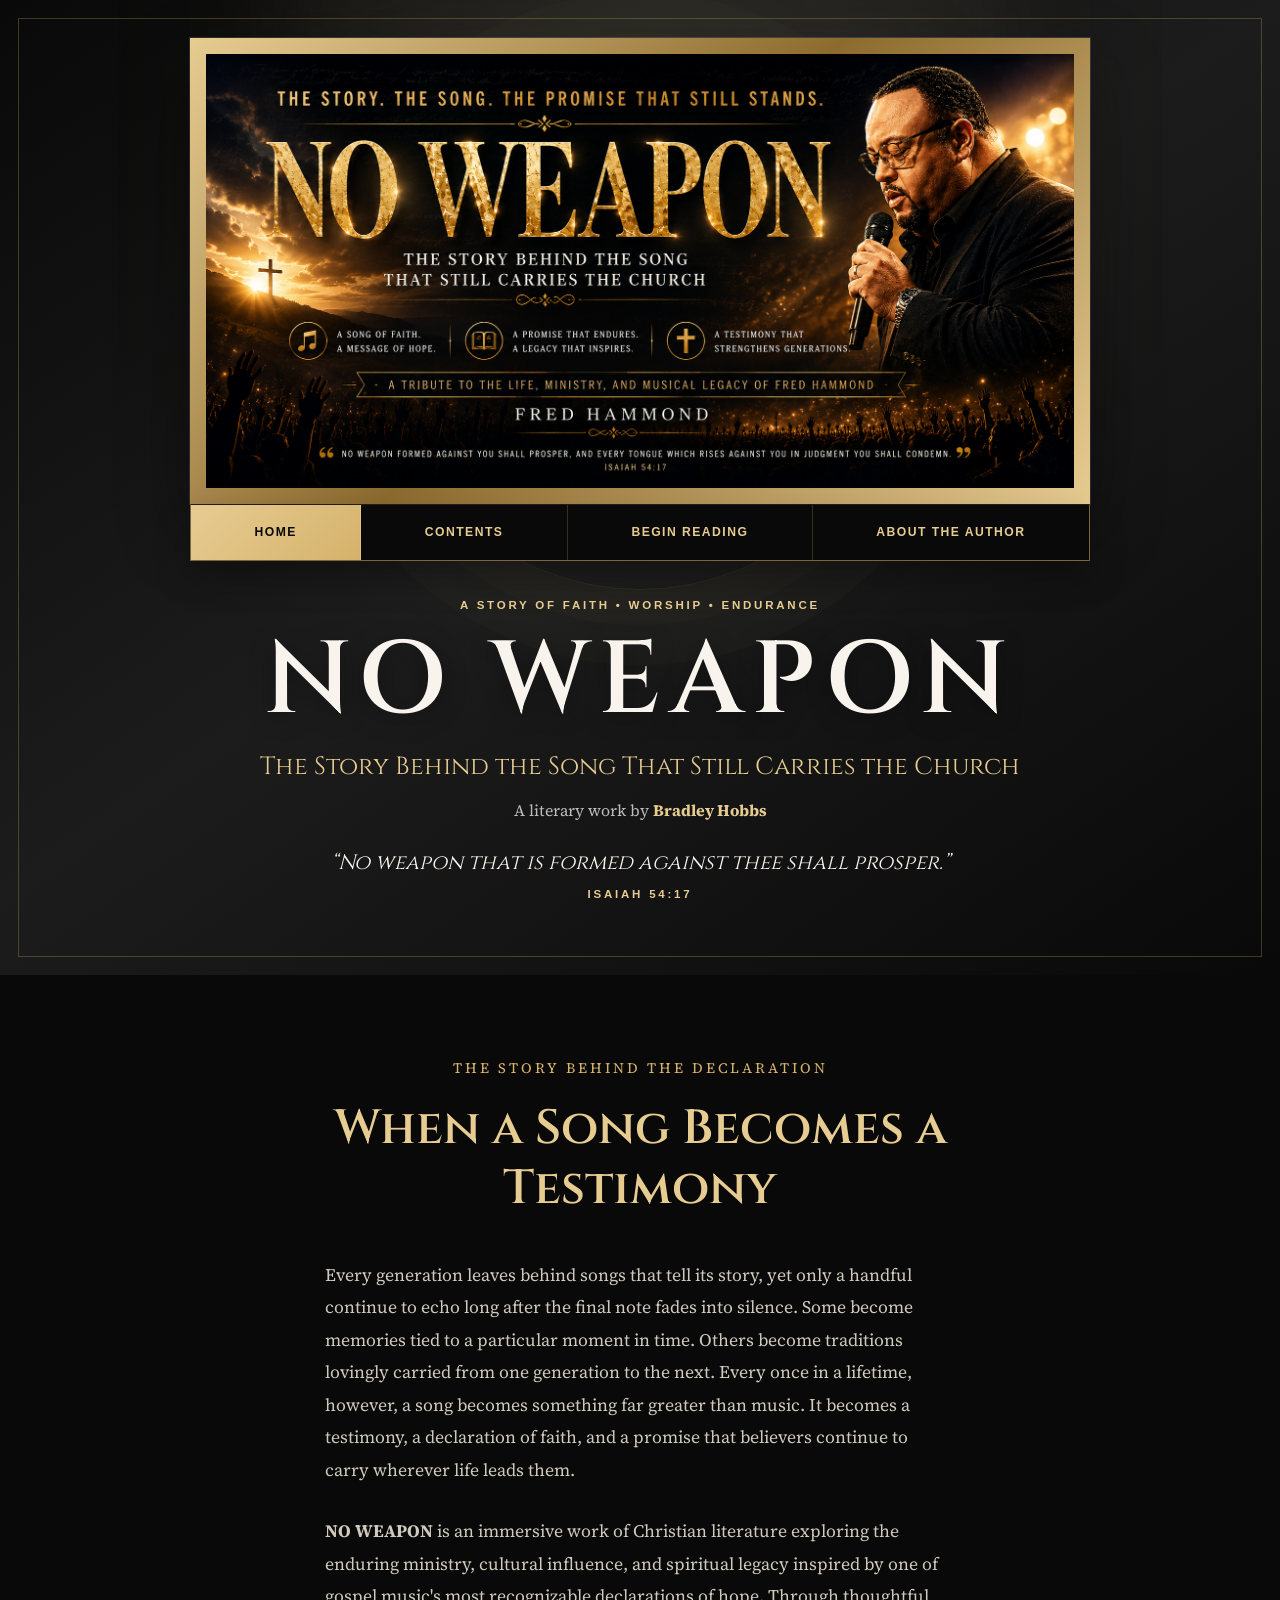
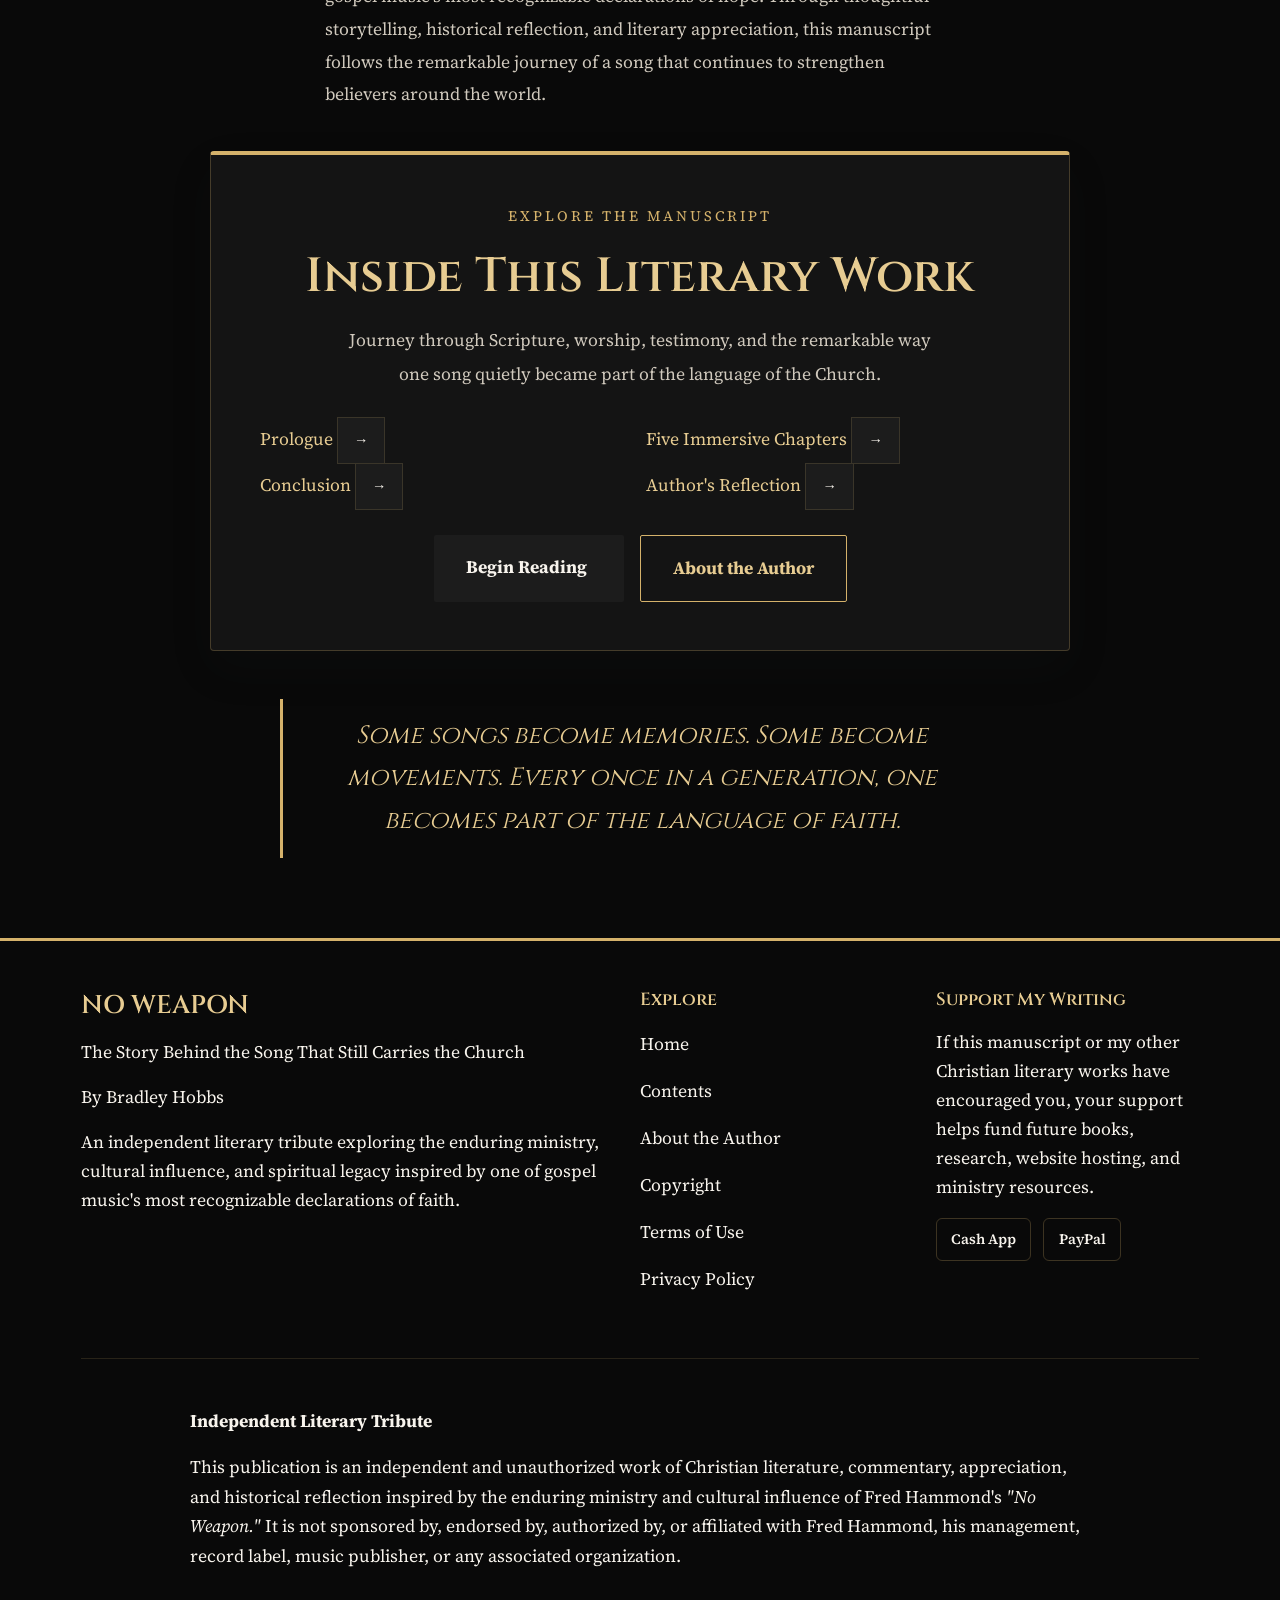
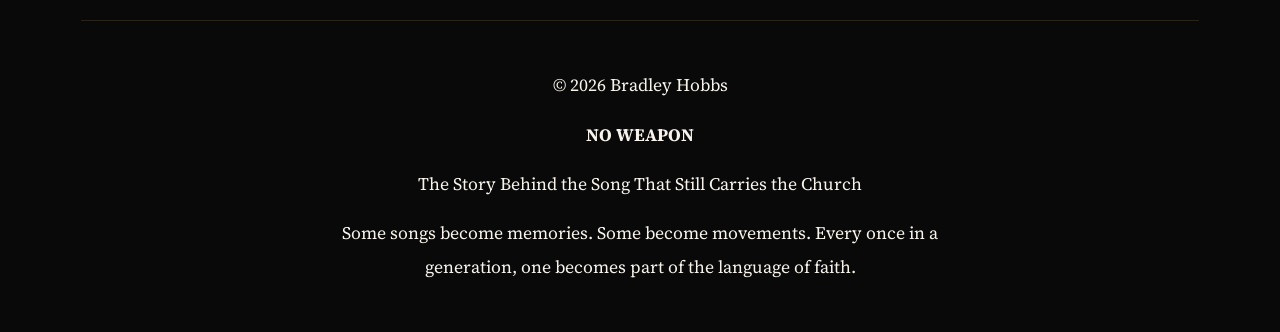
==== index.html @ 12fc3841 "Make homepage manuscript items clickable links" ====
<!DOCTYPE html>
<html lang="en">
<head>
<meta charset="UTF-8">
<meta name="viewport" content="width=device-width, initial-scale=1.0">
<meta name="description" content="NO WEAPON: The Story Behind the Song That Still Carries the Church. An independent literary tribute by Bradley Hobbs.">
<meta name="keywords" content="No Weapon, Bradley Hobbs, Christian Literature, Gospel Music, Fred Hammond, Worship">
<meta name="author" content="Bradley Hobbs">
<title>NO WEAPON | The Story Behind the Song That Still Carries the Church</title>
<link rel="stylesheet" href="styles.css?v=20261106-1">
</head>
<body class="home-page">
<main>
<section class="hero-stage">
  <div class="hero-glow" aria-hidden="true"></div>
  <div class="hero-inner">
    <div class="banner-frame">
      <img src="9355A128-1A70-4F18-B086-66A49DA89926.png"
           alt="NO WEAPON: The Story Behind the Song That Still Carries the Church"
           class="hero-banner">
    </div>
    <nav class="banner-navigation" aria-label="Main navigation">
      <a href="index.html" aria-current="page">Home</a>
      <a href="contents.html">Contents</a>
      <a href="prologue.html">Begin Reading</a>
      <a href="author.html">About the Author</a>
    </nav>
    <div class="hero-title">
      <p class="hero-overline">A story of faith • worship • endurance</p>
      <h1>NO WEAPON</h1>
      <p class="hero-subtitle">The Story Behind the Song That Still Carries the Church</p>
      <p class="hero-byline">A literary work by <strong>Bradley Hobbs</strong></p>
    </div>
    <p class="hero-scripture">“No weapon that is formed against thee shall prosper.”</p>
    <p class="hero-reference">ISAIAH 54:17</p>
  </div>
</section>

<section class="content-page home-content">
  <div class="section-intro">
    <p class="chapter-label">The story behind the declaration</p>
    <h2>When a Song Becomes a Testimony</h2>
  </div>
  <p>Every generation leaves behind songs that tell its story, yet only a handful continue to echo long after the final note fades into silence. Some become memories tied to a particular moment in time. Others become traditions lovingly carried from one generation to the next. Every once in a lifetime, however, a song becomes something far greater than music. It becomes a testimony, a declaration of faith, and a promise that believers continue to carry wherever life leads them.</p>
  <p><strong>NO WEAPON</strong> is an immersive work of Christian literature exploring the enduring ministry, cultural influence, and spiritual legacy inspired by one of gospel music's most recognizable declarations of hope. Through thoughtful storytelling, historical reflection, and literary appreciation, this manuscript follows the remarkable journey of a song that continues to strengthen believers around the world.</p>
  <div class="card work-card">
    <p class="chapter-label">Explore the manuscript</p>
    <h2>Inside This Literary Work</h2>
    <p>Journey through Scripture, worship, testimony, and the remarkable way one song quietly became part of the language of the Church.</p>
    <div class="work-list">
      <a href="prologue.html">Prologue <span aria-hidden="true">→</span></a><a href="chapter1.html">Five Immersive Chapters <span aria-hidden="true">→</span></a>
      <a href="conclusion.html">Conclusion <span aria-hidden="true">→</span></a><a href="author.html">Author's Reflection <span aria-hidden="true">→</span></a>
    </div>
    <div class="chapter-navigation">
      <a href="contents.html" class="button">Begin Reading</a>
      <a href="author.html" class="button button-outline">About the Author</a>
    </div>
  </div>
  <blockquote>Some songs become memories. Some become movements. Every once in a generation, one becomes part of the language of faith.</blockquote>

</section>
</main>
<div id="footer-container"></div>
<script src="footer.js"></script>
</body>
</html>
---- styles.css ----
/*
================================================
NO WEAPON
The Story Behind the Song That Still Carries the Church
Global Stylesheet
Author: Bradley Hobbs
Version: 2.0
================================================
*/
@import url(
"https://fonts.googleapis.com/css2?family=Cinzel:wght@400;500;600;700&family=Source+Serif+4:wght@400;500;600;700&display=swap"
);
/*
================================================
ROOT
================================================
*/
:root{
--background:#090909;
--surface:#141414;
--surface-light:#1c1c1c;
--text:#f8f4ed;
--muted:#bdbdbd;
--accent:#d5b26b;
--accent-light:#e7cc92;
--accent-dark:#8d6b2f;
--border:rgba(213,178,107,.15);
--shadow:
0 15px 40px rgba(0,0,0,.30);
}
/*
================================================
RESET
================================================
*/
*{
margin:0;
padding:0;
box-sizing:border-box;
}
html{
scroll-behavior:smooth;
}
body{
background:var(--background);
color:var(--text);
font-family:
"Source Serif 4",
serif;
font-size:1.1rem;
line-height:1.9;
}
/*
================================================
LAYOUT
================================================
*/
.container{
width:min(1200px,92%);
margin:auto;
}
.content-page{
width:min(900px,92%);
margin:5rem auto;
}
/*
================================================
TYPOGRAPHY
================================================
*/
h1,
h2,
h3,
h4{
font-family:
"Cinzel",
serif;
color:var(--accent-light);
font-weight:600;
line-height:1.3;
margin-bottom:1rem;
}
h1{
font-size:
clamp(2.8rem,5vw,5rem);
text-align:center;
}
h2{
font-size:
clamp(2rem,4vw,3rem);
}
h3{
font-size:
1.6rem;
}
p{
margin-bottom:1.8rem;
max-width:75ch;
}
.chapter-label{
text-transform:uppercase;
letter-spacing:3px;
color:var(--accent);
font-size:.9rem;
text-align:center;
margin-bottom:1rem;
}
.author{
text-align:center;
color:var(--muted);
margin-bottom:3rem;
}
/*
================================================
LINKS
================================================
*/
a{
color:var(--accent-light);
text-decoration:none;
transition:.3s;
}
a:hover{
color:#ffffff;
}
/*
================================================
BUTTONS
================================================
*/

.button{

display:inline-block;

padding:1rem 2rem;

background:var(--accent);

color:var(--background);

font-weight:700;

border-radius:50px;

text-decoration:none;

transition:.3s;

box-shadow:var(--shadow);

}

.button:hover{

background:var(--accent-light);

transform:translateY(-3px);

color:var(--background);

}

/*
================================================
CARDS
================================================
*/
.card{
background:
var(--surface);
padding:
2.5rem;
border-radius:16px;
border:
1px solid var(--border);
margin:
2rem 0;
box-shadow:
var(--shadow);
}
/*
================================================
BLOCKQUOTE
================================================
*/
blockquote{
border-left:
4px solid var(--accent);
padding-left:
2rem;
margin:
2rem 0;
font-style:italic;
color:
var(--accent-light);
}
/*
================================================
IMAGES
================================================
*/
img{
display:block;
max-width:100%;
height:auto;
}
.hero-banner{
width:100%;
border-radius:16px;
margin:2rem auto 4rem;
box-shadow:var(--shadow);
}
/*
================================================
CHAPTER NAVIGATION
================================================
*/
.chapter-navigation{
display:flex;
justify-content:center;
flex-wrap:wrap;
gap:1rem;
margin-top:3rem;
}
/*
================================================
FOOTER
================================================
*/
.site-footer{

margin-top:5rem;

padding:4rem 2rem 2.5rem;

background:var(--surface);

border-top:1px solid var(--border);

}

.footer-grid{

display:grid;

grid-template-columns:2fr 1fr 1fr;

gap:2.5rem;

margin-bottom:2rem;

}

.footer-column h3,
.footer-column h4{
margin-bottom:1rem;
}
.footer-column p{
max-width:none;
color:var(--muted);
margin-bottom:1rem;
}
.footer-column ul{
list-style:none;
padding:0;
margin:0;
}
.footer-column li{
margin-bottom:.85rem;
}
.footer-column a{
color:var(--text);
transition:.3s;
}
.footer-column a:hover{
color:var(--accent-light);
padding-left:6px;
}
/*
================================================
DONATE
================================================
*/

.donate-buttons{

display:flex;

flex-wrap:wrap;

gap:.75rem;

margin-top:1rem;

}

.donate-button{

display:inline-block;

padding:.45rem .9rem;

background:transparent;

color:var(--accent-light);

font-size:.9rem;

font-weight:600;

border:1px solid rgba(213,178,107,.25);

border-radius:6px;

text-decoration:none;

transition:.3s;

box-shadow:none;

}

.donate-button:hover{

background:rgba(213,178,107,.08);

border-color:var(--accent);

color:#ffffff;

transform:none;

}

/*
================================================
DIVIDER
================================================
*/
hr{
border:none;
border-top:1px solid var(--border);
margin:3rem 0;
}
/*
================================================
RESPONSIVE
================================================
*/
@media(max-width:900px){
body{
font-size:1rem;
}
.footer-grid{
grid-template-columns:1fr;
text-align:center;
gap:2.5rem;
}
.footer-column a:hover{
padding-left:0;
}
.donate-buttons{
justify-content:center;
}
.content-page{
width:94%;
margin:3rem auto;
}
}
@media(max-width:600px){
h1{
font-size:2.3rem;
}
h2{
font-size:1.8rem;
}
.button,
.donate-button{
width:100%;
text-align:center;
}
.chapter-navigation{
flex-direction:column;
}
}
/*
================================================
END
Elegant
Responsive
Accessible
Designed for
NO WEAPON
The Story Behind the Song That Still Carries the Church
================================================
*/


/* =========================================================
   NO WEAPON HOME PAGE — MIDNIGHT / IVORY / ANTIQUE GOLD
   Landing-page hero redesign
========================================================= */
.home-page{
  --background:#090909;
  --surface:#141414;
  --surface-light:#1c1c1c;
  --text:#f8f4ed;
  --muted:#bdbdbd;
  --accent:#d5b26b;
  --accent-light:#e7cc92;
  --accent-dark:#8d6b2f;
  --border:rgba(213,178,107,.15);
  --shadow:0 15px 40px rgba(0,0,0,.30);
  background:#090909;
  color:#f8f4ed;
}
.home-page .hero-stage{
  position:relative;
  isolation:isolate;
  overflow:hidden;
  padding:clamp(3.5rem,8vw,7rem) 1.25rem 4.5rem;
  color:#f8f4eb;
  text-align:center;
  background:
    radial-gradient(ellipse at 50% 20%,rgba(70,70,70,.35),transparent 48%),
    linear-gradient(145deg,#090909 0%,#1c1c1c 48%,#090909 100%);
}
.home-page .hero-stage:before,
.home-page .hero-stage:after{
  content:"";
  position:absolute;
  z-index:-1;
  pointer-events:none;
}
.home-page .hero-stage:before{
  inset:18px;
  border:1px solid rgba(213,178,107,.28);
}
.home-page .hero-stage:after{
  width:520px;
  height:520px;
  left:50%;
  top:7%;
  transform:translateX(-50%);
  border:1px solid rgba(213,178,107,.10);
  border-radius:50%;
  box-shadow:0 0 0 35px rgba(213,178,107,.025),0 0 0 75px rgba(213,178,107,.02);
}
.home-page .hero-glow{
  position:absolute;
  width:45rem;
  height:22rem;
  left:50%;
  top:0;
  transform:translateX(-50%);
  background:rgba(213,178,107,.10);
  filter:blur(85px);
  z-index:-1;
}
.home-page .hero-inner{
  position:relative;
  width:min(1120px,100%);
  margin:0 auto;
}
.home-page .hero-kicker,
.home-page .hero-overline,
.home-page .hero-reference{
  color:#e7cc92;
  text-transform:uppercase;
  letter-spacing:.24em;
  font-family:Arial,sans-serif;
  font-size:.72rem;
  font-weight:700;
}
.home-page .hero-rule{
  display:flex;
  align-items:center;
  justify-content:center;
  gap:12px;
  margin:1.2rem auto 2rem;
}
.home-page .hero-rule:before,
.home-page .hero-rule:after{
  content:"";
  width:clamp(35px,10vw,105px);
  height:1px;
  background:linear-gradient(90deg,transparent,#d5b26b);
}
.home-page .hero-rule:after{transform:scaleX(-1)}
.home-page .hero-rule span{
  width:7px;height:7px;
  border:1px solid #e7cc92;
  transform:rotate(45deg);
}
.home-page .banner-frame{
  width:min(900px,100%);
  margin:0 auto;
  padding:clamp(8px,1.4vw,16px);
  background:linear-gradient(135deg,#e7cc92,#8d6b2f 48%,#e7cc92);
  box-shadow:0 28px 65px rgba(0,0,0,.42),0 0 0 1px rgba(255,255,255,.14);
}
.home-page .hero-banner{
  width:100%;
  max-height:clamp(230px,48vw,510px);
  object-fit:contain;
  object-position:center;
  margin:0 auto;
  border-radius:0;
  background:#090909;
  box-shadow:none;
}
.home-page .hero-title{margin:2.5rem auto 1.4rem}
.home-page .hero-overline{margin-bottom:.8rem}
.home-page .hero-title h1{
  margin:0;
  color:#f8f4ed;
  font-size:clamp(3rem,8vw,6.6rem);
  letter-spacing:.08em;
  text-shadow:0 5px 24px rgba(0,0,0,.35);
}
.home-page .hero-subtitle{
  max-width:720px;
  margin:.6rem auto 1rem;
  color:#e7cc92;
  font-family:"Cinzel",Georgia,serif;
  font-size:clamp(1.05rem,2.4vw,1.55rem);
  line-height:1.5;
}
.home-page .hero-byline{
  margin:0 auto;
  color:#bdbdbd;
  font-size:1rem;
}
.home-page .hero-byline strong{color:#e7cc92}
.home-page .hero-cta{
  display:inline-flex;
  align-items:center;
  justify-content:center;
  gap:1.1rem;
  margin:1.5rem auto 2.2rem;
  padding:1rem 2rem;
  color:#090909;
  background:linear-gradient(135deg,#e7cc92,#d5b26b);
  border:1px solid #e7cc92;
  font-family:Arial,sans-serif;
  font-size:.78rem;
  font-weight:800;
  letter-spacing:.14em;
  text-transform:uppercase;
  box-shadow:0 12px 28px rgba(0,0,0,.25);
  transition:transform .25s ease,box-shadow .25s ease;
}
.home-page .hero-cta:hover{
  color:#090909;
  transform:translateY(-3px);
  box-shadow:0 17px 34px rgba(0,0,0,.32);
}
.home-page .hero-cta span{font-size:1.2rem}
.home-page .hero-scripture{
  margin:0 auto .35rem;
  color:#f8f4ed;
  font-family:"Cinzel",Georgia,serif;
  font-size:clamp(1rem,2vw,1.3rem);
  font-style:italic;
}
.home-page .hero-reference{margin:0}
.home-page .home-content{
  width:min(900px,90%);
  margin:0 auto;
  padding:5rem 0 3rem;
}
.home-page .section-intro{text-align:center;margin-bottom:2.3rem}
.home-page .section-intro h2,
.home-page .work-card h2{
  color:#e7cc92;
  text-align:center;
}
.home-page .home-content p{color:#d0c9bd}
.home-page .home-content .chapter-label{color:#d5b26b}
.home-page .work-card{
  padding:clamp(1.5rem,4vw,3rem);
  background:#141414;
  border:1px solid rgba(213,178,107,.25);
  border-top:4px solid #d5b26b;
  border-radius:4px;
  box-shadow:0 18px 45px rgba(36,43,49,.09);
}
.home-page .work-card p{text-align:center;margin-left:auto;margin-right:auto}
.home-page .work-list{
  display:grid;
  grid-template-columns:repeat(2,minmax(0,1fr));
  gap:.8rem;
  margin:2rem 0;
}
.home-page .work-list span{
  padding:.9rem 1rem;
  color:#f8f4ed;
  text-align:center;
  background:#1c1c1c;
  border:1px solid rgba(213,178,107,.16);
  font-family:Arial,sans-serif;
  font-size:.9rem;
}
.home-page .chapter-navigation{margin-top:1.5rem}
.home-page .chapter-navigation .button{
  min-width:190px;
  border-radius:2px;
  background:#1c1c1c;
  color:#f8f4ed;
  box-shadow:none;
}
.home-page .chapter-navigation .button:hover{
  background:#303030;
  color:#fff;
}
.home-page .chapter-navigation .button-outline{
  background:transparent;
  color:#e7cc92;
  border:1px solid #d5b26b;
}
.home-page .chapter-navigation .button-outline:hover{
  background:#1c1c1c;
  color:#e7cc92;
}
.home-page blockquote{
  margin:3rem auto;
  padding:1rem 1.5rem;
  max-width:720px;
  border-left:3px solid #d5b26b;
  color:#e7cc92;
  font-family:"Cinzel",Georgia,serif;
  font-size:clamp(1.15rem,2.5vw,1.55rem);
  line-height:1.7;
  text-align:center;
}
.home-page .publication-note{
  padding-top:1.5rem;
  border-top:1px solid rgba(213,178,107,.15);
  color:#bdbdbd;
  font-size:.88rem;
  line-height:1.8;
}
.home-page .site-footer{
  background:#090909;
  border-top:3px solid #d5b26b;
}
.home-page .site-footer,
.home-page .site-footer p,
.home-page .site-footer a{color:#f8f4ed}
.home-page .site-footer h3,
.home-page .site-footer h4{color:#e7cc92}
@media(max-width:600px){
  .home-page .hero-stage{padding:3rem 1rem 3.2rem}
  .home-page .hero-stage:before{inset:10px}
  .home-page .hero-kicker{font-size:.62rem;letter-spacing:.16em}
  .home-page .banner-frame{padding:7px}
  .home-page .hero-title{margin:1.8rem auto 1rem}
  .home-page .hero-title h1{letter-spacing:.045em}
  .home-page .hero-cta{width:auto;min-width:210px}
  .home-page .home-content{padding:3.5rem 0 2rem}
  .home-page .work-list{grid-template-columns:1fr}
  .home-page .chapter-navigation{flex-direction:column}
  .home-page .chapter-navigation .button{width:100%}
}

/* Banner navigation: attached directly beneath the artwork */
.home-page .banner-frame{
  margin-bottom:0;
}
.home-page .banner-navigation{
  display:flex;
  align-items:stretch;
  justify-content:center;
  flex-wrap:wrap;
  width:min(900px,100%);
  margin:0 auto;
  background:#090909;
  border:1px solid rgba(213,178,107,.55);
  border-top:1px solid rgba(213,178,107,.12);
  box-shadow:0 16px 35px rgba(0,0,0,.28);
}
.home-page .banner-navigation a{
  flex:1 1 auto;
  min-width:130px;
  padding:1rem 1.1rem;
  color:#e7cc92;
  font-family:Arial,sans-serif;
  font-size:.76rem;
  font-weight:700;
  letter-spacing:.12em;
  text-align:center;
  text-transform:uppercase;
  border-right:1px solid rgba(213,178,107,.22);
  transition:background .2s ease,color .2s ease;
}
.home-page .banner-navigation a:last-child{border-right:0}
.home-page .banner-navigation a:hover,
.home-page .banner-navigation a[aria-current="page"]{
  color:#090909;
  background:linear-gradient(135deg,#e7cc92,#d5b26b);
}
.home-page .hero-title{margin-top:2.6rem}
@media(max-width:600px){
  .home-page .banner-navigation a{
    flex:1 1 50%;
    min-width:0;
    padding:.9rem .45rem;
    font-size:.66rem;
    letter-spacing:.08em;
  }
  .home-page .banner-navigation a:nth-child(2){border-right:0}
  .home-page .banner-navigation a:nth-child(-n+2){border-bottom:1px solid rgba(213,178,107,.22)}
  .home-page .hero-title{margin-top:2rem}
}


/* Homepage spacing and hero typography refinements */
.home-page .hero-stage{
  padding-top:clamp(1.25rem,3vw,2.5rem);
}
.home-page .hero-inner{
  width:min(1120px,100%);
}
.home-page .hero-title{
  width:100%;
  max-width:900px;
  margin:2.2rem auto 1.2rem;
  text-align:center;
}
.home-page .hero-overline,
.home-page .hero-subtitle,
.home-page .hero-byline,
.home-page .hero-scripture,
.home-page .hero-reference{
  display:block;
  width:100%;
  max-width:none;
  margin-left:auto;
  margin-right:auto;
  text-align:center;
}
.home-page .hero-overline{
  margin-bottom:.65rem;
  line-height:1.5;
}
.home-page .hero-title h1{
  width:100%;
  text-align:center;
  line-height:1.12;
}
.home-page .hero-subtitle{
  margin-top:.65rem;
  margin-bottom:.8rem;
  line-height:1.45;
}
.home-page .hero-byline{
  margin-top:0;
  line-height:1.5;
}
.home-page .hero-scripture{
  margin-top:1.6rem;
  margin-bottom:.45rem;
  line-height:1.5;
}
.home-page .hero-reference{
  margin:0 auto;
  line-height:1.5;
}
@media(max-width:600px){
  .home-page .hero-stage{
    padding-top:1rem;
    padding-bottom:2.5rem;
  }
  .home-page .hero-title{
    margin-top:1.7rem;
    margin-bottom:1rem;
  }
  .home-page .hero-overline{
    font-size:.62rem;
    letter-spacing:.15em;
  }
  .home-page .hero-scripture{
    margin-top:1.3rem;
  }
}


/* Reading section: balanced editorial column and consistent alignment */
.home-page .home-content{
  width:min(860px,88%);
  margin-left:auto;
  margin-right:auto;
}
.home-page .home-content > p:not(.chapter-label):not(.publication-note){
  max-width:70ch;
  margin-left:auto;
  margin-right:auto;
  text-align:left;
  line-height:1.85;
}
.home-page .home-content .section-intro{
  width:100%;
  text-align:center;
  margin:0 auto 2.5rem;
}
.home-page .home-content .section-intro h2{
  max-width:100%;
  margin-left:auto;
  margin-right:auto;
  text-align:center;
  line-height:1.25;
}
.home-page .work-card{
  width:100%;
  margin:2.5rem auto;
}
.home-page .work-card > p{
  max-width:68ch;
  margin-left:auto;
  margin-right:auto;
  text-align:center;
}
.home-page .work-list{
  width:100%;
  max-width:760px;
  margin:2rem auto;
}
.home-page blockquote{
  width:min(720px,100%);
  margin:3rem auto;
}
.home-page .publication-note{
  max-width:760px;
  margin:0 auto;
  text-align:left;
}
@media(max-width:600px){
  .home-page .home-content{
    width:90%;
  }
  .home-page .home-content .section-intro h2{
    font-size:1.65rem;
  }
  .home-page .work-card{
    padding:1.35rem 1rem;
  }
}


/* Homepage footer: remove excess gap and improve tablet layout */
.home-page .home-content{
  padding-bottom:2rem;
}
.home-page .site-footer{
  margin-top:0;
  padding:3rem 2rem 2rem;
}
.home-page .footer-grid{
  align-items:start;
  gap:2rem;
}
.home-page .footer-column{
  min-width:0;
}
.home-page .footer-column p{
  line-height:1.65;
}
.home-page .footer-disclaimer{
  max-width:900px;
  margin:1rem auto;
  line-height:1.7;
}
.home-page .footer-bottom{
  max-width:900px;
  margin:0 auto;
  text-align:center;
}
.home-page .footer-bottom p{
  margin:0 auto 1rem;
}
@media(max-width:900px){
  .home-page .footer-grid{
    grid-template-columns:repeat(2,minmax(0,1fr));
    text-align:left;
    gap:2rem 1.5rem;
  }
  .home-page .footer-column:first-child{
    grid-column:1 / -1;
    text-align:center;
  }
  .home-page .footer-column:first-child p{
    margin-left:auto;
    margin-right:auto;
  }
  .home-page .footer-column:nth-child(2),
  .home-page .footer-column:nth-child(3){
    text-align:left;
  }
  .home-page .donate-buttons{
    justify-content:flex-start;
  }
}
@media(max-width:600px){
  .home-page .site-footer{
    padding:2.5rem 1.25rem 1.5rem;
  }
  .home-page .footer-grid{
    grid-template-columns:1fr;
    gap:1.75rem;
  }
  .home-page .footer-column:first-child{
    grid-column:auto;
  }
  .home-page .footer-column:nth-child(2),
  .home-page .footer-column:nth-child(3){
    text-align:center;
  }
  .home-page .donate-buttons{
    justify-content:center;
  }
  .home-page .footer-disclaimer{
    font-size:.92rem;
  }
}


/* =========================================================
   CONTENTS PAGE — MATCHING NO WEAPON HOMEPAGE
========================================================= */
.contents-page .contents-hero{
  padding-top:clamp(1.25rem,3vw,2.5rem);
  padding-bottom:3.5rem;
}
.contents-page .contents-heading{
  width:min(900px,100%);
  margin:2.5rem auto 0;
  text-align:center;
}
.contents-page .contents-heading h1{
  margin:.35rem 0 .5rem;
  color:#f8f4ed;
  font-size:clamp(2.4rem,6vw,4.6rem);
  line-height:1.15;
  letter-spacing:.025em;
}
.contents-page .contents-heading .hero-subtitle{
  margin:.5rem auto .35rem;
  color:#e7cc92;
  font-size:clamp(1.25rem,3vw,1.8rem);
}
.contents-page .contents-heading .hero-byline{
  color:#d0c9bd;
  margin:.25rem auto;
}
.contents-page .contents-author{
  margin:.7rem auto 0;
  color:#bdbdbd;
  text-align:center;
  font-size:1rem;
}
.contents-page .contents-author strong{color:#e7cc92}
.contents-page .contents-main{
  width:min(1000px,90%);
  margin:0 auto;
  padding:4rem 0 3rem;
}
.contents-page .contents-intro{
  max-width:780px;
  margin:0 auto 2.5rem;
  text-align:center;
}
.contents-page .contents-intro h2,
.contents-page .contents-additional h2{
  color:#e7cc92;
  text-align:center;
  font-size:clamp(1.8rem,4vw,2.7rem);
}
.contents-page .contents-intro p:last-child{
  max-width:70ch;
  margin:0 auto;
  color:#d0c9bd;
  text-align:center;
}
.contents-page .contents-chapters{
  display:grid;
  grid-template-columns:repeat(2,minmax(0,1fr));
  gap:1rem;
}
.contents-page .contents-card{
  display:flex;
  flex-direction:column;
  justify-content:center;
  min-height:150px;
  padding:1.5rem 1.6rem;
  color:#f8f4ed;
  text-decoration:none;
  background:linear-gradient(145deg,#171717,#101010);
  border:1px solid rgba(213,178,107,.24);
  border-left:3px solid #8d6b2f;
  box-shadow:0 12px 28px rgba(0,0,0,.18);
  transition:transform .2s ease,border-color .2s ease,background .2s ease;
}
.contents-page .contents-card:hover{
  color:#f8f4ed;
  transform:translateY(-3px);
  border-color:#d5b26b;
  border-left-color:#e7cc92;
  background:linear-gradient(145deg,#202020,#141414);
}
.contents-page .contents-card-featured,
.contents-page .contents-card-ending{
  background:linear-gradient(135deg,#211b10,#141414 70%);
  border-left-color:#d5b26b;
}
.contents-page .contents-number{
  margin-bottom:.45rem;
  color:#d5b26b;
  font-family:Arial,sans-serif;
  font-size:.7rem;
  font-weight:700;
  letter-spacing:.2em;
}
.contents-page .contents-title{
  color:#f8f4ed;
  font-family:"Cinzel",Georgia,serif;
  font-size:clamp(1.05rem,2vw,1.35rem);
  line-height:1.4;
}
.contents-page .contents-action{
  display:flex;
  justify-content:space-between;
  align-items:center;
  margin-top:.85rem;
  color:#bdbdbd;
  font-family:Arial,sans-serif;
  font-size:.76rem;
  letter-spacing:.06em;
}
.contents-page .contents-action span{
  color:#e7cc92;
  font-size:1.1rem;
}
.contents-page .contents-additional{
  margin:3.5rem 0 2.5rem;
  padding:2.3rem;
  background:#141414;
  border:1px solid rgba(213,178,107,.22);
  border-top:3px solid #d5b26b;
}
.contents-page .contents-additional h2{
  margin-bottom:1.5rem;
}
.contents-page .contents-utility-links{
  display:grid;
  grid-template-columns:repeat(2,minmax(0,1fr));
  gap:.75rem;
}
.contents-page .contents-utility-links a{
  display:flex;
  align-items:center;
  justify-content:space-between;
  gap:1rem;
  padding:.9rem 1rem;
  color:#e7cc92;
  background:#1c1c1c;
  border:1px solid rgba(213,178,107,.15);
  font-size:.95rem;
  transition:background .2s ease,border-color .2s ease;
}
.contents-page .contents-utility-links a:hover{
  color:#fff;
  background:#242424;
  border-color:#d5b26b;
}
.contents-page .contents-utility-links a span{color:#d5b26b}
.contents-page .contents-quote{
  max-width:780px;
  margin:3rem auto;
  text-align:center;
}
.contents-page .contents-disclaimer{
  max-width:850px;
  margin:2.5rem auto 0;
  padding-top:1.5rem;
  border-top:1px solid rgba(213,178,107,.15);
  color:#bdbdbd;
  font-size:.9rem;
  line-height:1.75;
}
.contents-page .contents-bottom-nav{
  margin-top:2.5rem;
}
@media(max-width:700px){
  .contents-page .contents-main{
    width:90%;
    padding:3rem 0 2rem;
  }
  .contents-page .contents-chapters{
    grid-template-columns:1fr;
    gap:.8rem;
  }
  .contents-page .contents-card{
    min-height:125px;
    padding:1.25rem;
  }
  .contents-page .contents-additional{
    padding:1.5rem 1rem;
  }
}
@media(max-width:520px){
  .contents-page .contents-hero{
    padding-top:1rem;
    padding-bottom:2.5rem;
  }
  .contents-page .contents-heading{
    margin-top:1.8rem;
  }
  .contents-page .contents-heading h1{
    font-size:2.15rem;
  }
  .contents-page .contents-utility-links{
    grid-template-columns:1fr;
  }
  .contents-page .contents-bottom-nav{
    flex-direction:column;
  }
  .contents-page .contents-bottom-nav .button{
    width:100%;
  }
}


/* Contents page: tighten the transition from the title panel to the introduction */
.contents-page .contents-hero{
  padding-bottom:1.5rem;
}
.contents-page .contents-main{
  padding-top:2rem;
}
@media(max-width:700px){
  .contents-page .contents-main{
    padding-top:1.75rem;
  }
}


/* Final Contents page transition: bring the introductory label into the title section */
.contents-page .contents-hero{
  padding-bottom:.5rem;
}
.contents-page .contents-main{
  padding-top:1rem;
}
.contents-page .contents-intro{
  margin-top:0;
  margin-bottom:2rem;
}
.contents-page .contents-intro .chapter-label{
  margin-bottom:.55rem;
}
.contents-page .contents-intro h2{
  margin-top:0;
}
@media(max-width:700px){
  .contents-page .contents-main{
    padding-top:.85rem;
  }
}


/* Contents hero: keep the author credit fully inside the framed title panel */
.contents-page .contents-hero{
  padding-bottom:3rem;
}
.contents-page .contents-heading{
  margin-bottom:0;
  padding-bottom:1.25rem;
}
@media(max-width:520px){
  .contents-page .contents-hero{
    padding-bottom:2.5rem;
  }
  .contents-page .contents-heading{
    padding-bottom:1rem;
  }
}


/* Center the Contents page section label against the full content column */
.contents-page .contents-intro .chapter-label{
  display:block;
  width:100%;
  max-width:none;
  margin-left:auto;
  margin-right:auto;
  text-align:center;
}


/* Homepage section label: center across the complete editorial column */
.home-page .home-content > .section-intro > .chapter-label{
  display:block;
  width:100%;
  max-width:none;
  margin-left:auto;
  margin-right:auto;
  text-align:center;
}


/* Prologue page: shared NO WEAPON banner, navigation and editorial styling */
.prologue-page .prologue-hero{
  padding-top:clamp(1.25rem,3vw,2.5rem);
  padding-bottom:2.75rem;
}
.prologue-page .prologue-heading{
  width:min(900px,100%);
  margin:2.2rem auto 0;
  padding-bottom:1.25rem;
  text-align:center;
}
.prologue-page .prologue-heading h1{
  margin:.35rem 0 .55rem;
  color:#f8f4ed;
  font-size:clamp(2.5rem,6vw,4.8rem);
  line-height:1.15;
}
.prologue-page .prologue-heading .hero-subtitle{
  color:#e7cc92;
  margin:.45rem auto;
  font-family:"Cinzel",Georgia,serif;
  letter-spacing:.12em;
}
.prologue-page .prologue-heading .hero-byline{
  color:#d0c9bd;
  margin:.3rem auto;
}
.prologue-page .prologue-content{
  width:min(860px,88%);
  margin:0 auto;
  padding:3.25rem 0 3rem;
}
.prologue-page .prologue-content .section-intro{
  width:100%;
  margin:0 auto 2.5rem;
  text-align:center;
}
.prologue-page .prologue-content .section-intro .chapter-label{
  display:block;
  width:100%;
  max-width:none;
  margin:0 auto .6rem;
  text-align:center;
}
.prologue-page .prologue-content .section-intro h2{
  margin:0 auto .75rem;
  color:#e7cc92;
  text-align:center;
  font-size:clamp(2rem,4.5vw,3.1rem);
}
.prologue-page .prologue-book-title,
.prologue-page .prologue-book-subtitle,
.prologue-page .prologue-byline{
  width:100%;
  max-width:none;
  margin:.3rem auto;
  text-align:center;
}
.prologue-page .prologue-book-title{
  color:#e7cc92;
  font-family:"Cinzel",Georgia,serif;
  letter-spacing:.12em;
}
.prologue-page .prologue-book-subtitle,
.prologue-page .prologue-byline{
  color:#bdbdbd;
  font-size:.95rem;
}
.prologue-page .prologue-byline strong{color:#e7cc92}
.prologue-page .prologue-content > p:not(.chapter-label){
  max-width:70ch;
  margin:0 auto 1.65rem;
  color:#d0c9bd;
  text-align:left;
  line-height:1.9;
}
.prologue-page .prologue-content > blockquote{
  width:min(700px,100%);
  margin:2.5rem auto;
  padding:1.1rem 1.6rem;
  border-left:3px solid #d5b26b;
  color:#e7cc92;
  font-family:"Cinzel",Georgia,serif;
  font-size:clamp(1.2rem,2.5vw,1.6rem);
  line-height:1.7;
  text-align:center;
}
.prologue-page .prologue-content .chapter-navigation{
  margin:3rem auto 0;
}
.prologue-page .prologue-content .chapter-navigation .button{
  min-width:190px;
  border-radius:2px;
  background:#1c1c1c;
  color:#f8f4ed;
  box-shadow:none;
}
.prologue-page .prologue-content .chapter-navigation .button:hover{
  background:#303030;
  color:#fff;
}
@media(max-width:600px){
  .prologue-page .prologue-hero{
    padding-top:1rem;
    padding-bottom:2rem;
  }
  .prologue-page .prologue-heading{
    margin-top:1.7rem;
    padding-bottom:.75rem;
  }
  .prologue-page .prologue-heading h1{
    font-size:2.2rem;
  }
  .prologue-page .prologue-content{
    width:90%;
    padding:2.5rem 0 2rem;
  }
  .prologue-page .prologue-content .chapter-navigation{
    flex-direction:column;
  }
  .prologue-page .prologue-content .chapter-navigation .button{
    width:100%;
  }
}

/* About the Author page */
.author-page .author-hero{padding-top:clamp(1.25rem,3vw,2.5rem);padding-bottom:3rem}
.author-page .author-heading{width:min(900px,100%);margin:2.2rem auto 0;padding:0 0 1.5rem;text-align:center}
.author-page .author-heading h1{color:#f8f4ed;font-size:clamp(2.6rem,6vw,4.7rem);margin:.3rem auto .6rem;line-height:1.15}
.author-page .author-heading .hero-subtitle{color:#e7cc92;margin:.5rem auto}
.author-page .author-heading .hero-byline{color:#d0c9bd;margin:.4rem auto}
.author-page .author-content{width:min(860px,88%);margin:0 auto;padding:3rem 0}
.author-page .author-content>p{max-width:70ch;margin:0 auto 1.7rem;color:#d0c9bd;text-align:left;line-height:1.85}
.author-page .author-content .card{margin:2.3rem auto;padding:clamp(1.4rem,4vw,2.5rem);border:1px solid rgba(213,178,107,.24);border-top:3px solid #d5b26b;border-radius:3px;background:#141414}
.author-page .author-content .card h2,.author-page .author-content .card h3{text-align:center;color:#e7cc92}
.author-page .author-content .card p{margin:0 auto 1.3rem;color:#d0c9bd}
.author-page .author-content blockquote{max-width:720px;margin:1.5rem auto;padding:1rem 1.5rem;border-left:3px solid #d5b26b;text-align:center}
.author-page .author-content .chapter-navigation .button{min-width:190px;border-radius:2px;background:#1c1c1c;color:#f8f4ed;box-shadow:none}
.author-page .author-content .chapter-navigation .button:hover{background:#303030}
@media(max-width:600px){.author-page .author-hero{padding-top:1rem;padding-bottom:2.5rem}.author-page .author-heading{margin-top:1.7rem;padding-bottom:1rem}.author-page .author-heading h1{font-size:2.3rem}.author-page .author-content{width:90%;padding:2.5rem 0}.author-page .author-content .chapter-navigation .button{width:100%}}


/* Chapter reading pages: shared NO WEAPON theme without the large banner */
.reading-page{
  background:#090909;
  color:#f8f4ed;
}
.reading-header{
  width:100%;
  padding:1.25rem 1.5rem 0;
  background:linear-gradient(145deg,#171717,#090909);
  border-bottom:1px solid rgba(213,178,107,.3);
}
.reading-navigation{
  display:flex;
  justify-content:center;
  flex-wrap:wrap;
  width:min(1000px,100%);
  margin:0 auto;
  border:1px solid rgba(213,178,107,.5);
  background:#090909;
}
.reading-navigation a{
  flex:1 1 150px;
  padding:.85rem 1rem;
  color:#e7cc92;
  font-family:Arial,sans-serif;
  font-size:.72rem;
  font-weight:700;
  letter-spacing:.1em;
  text-align:center;
  text-transform:uppercase;
  border-right:1px solid rgba(213,178,107,.2);
}
.reading-navigation a:last-child{border-right:0}
.reading-navigation a:hover{
  color:#090909;
  background:linear-gradient(135deg,#e7cc92,#d5b26b);
}
.reading-overline{
  width:100%;
  max-width:none;
  margin:1.15rem auto 0;
  padding-bottom:.8rem;
  color:#d5b26b;
  font-family:Arial,sans-serif;
  font-size:.65rem;
  letter-spacing:.2em;
  text-align:center;
}
.reading-page .chapter-content{
  width:min(860px,88%);
  margin:0 auto;
  padding:3.5rem 0 3rem;
}
.reading-page .chapter-opening{
  width:100%;
  margin:0 auto 2.8rem;
  padding:0 0 2rem;
  text-align:center;
  border-bottom:1px solid rgba(213,178,107,.2);
}
.reading-page .chapter-opening .chapter-label{
  display:block;
  width:100%;
  max-width:none;
  margin:0 auto .7rem;
  color:#d5b26b;
  text-align:center;
}
.reading-page .chapter-opening h2{
  margin:0 auto .8rem;
  color:#e7cc92;
  font-size:clamp(2rem,5vw,3.5rem);
  line-height:1.2;
  text-align:center;
}
.reading-page .chapter-book-title,
.reading-page .chapter-book-subtitle,
.reading-page .chapter-author{
  width:100%;
  max-width:none;
  margin:.25rem auto;
  text-align:center;
}
.reading-page .chapter-book-title{
  color:#e7cc92;
  font-family:"Cinzel",Georgia,serif;
  letter-spacing:.14em;
}
.reading-page .chapter-book-subtitle,
.reading-page .chapter-author{
  color:#bdbdbd;
  font-size:.92rem;
}
.reading-page .chapter-author strong{color:#e7cc92}
.reading-page .chapter-content > p:not(.chapter-label){
  max-width:70ch;
  margin:0 auto 1.6rem;
  color:#d0c9bd;
  line-height:1.9;
  text-align:left;
}
.reading-page .chapter-content > blockquote{
  width:min(700px,100%);
  margin:2.5rem auto;
  padding:1.2rem 1.6rem;
  color:#e7cc92;
  border-left:3px solid #d5b26b;
  background:linear-gradient(120deg,rgba(213,178,107,.08),transparent);
  font-family:"Cinzel",Georgia,serif;
  font-size:clamp(1.15rem,2.5vw,1.5rem);
  line-height:1.75;
  text-align:center;
}
.reading-page .chapter-content .chapter-navigation{
  margin:3rem auto 0;
}
.reading-page .chapter-content .chapter-navigation .button{
  min-width:150px;
  padding:.85rem 1.4rem;
  border:1px solid rgba(213,178,107,.55);
  border-radius:2px;
  background:#171717;
  color:#e7cc92;
  box-shadow:none;
  text-align:center;
}
.reading-page .chapter-content .chapter-navigation .button:hover{
  background:#d5b26b;
  color:#090909;
}
@media(max-width:600px){
  .reading-header{padding:1rem .75rem 0}
  .reading-navigation a{
    flex:1 1 45%;
    padding:.8rem .4rem;
    font-size:.65rem;
    border-bottom:1px solid rgba(213,178,107,.2);
  }
  .reading-navigation a:nth-child(2){border-right:0}
  .reading-overline{font-size:.56rem;letter-spacing:.12em}
  .reading-page .chapter-content{
    width:90%;
    padding:2.5rem 0 2rem;
  }
  .reading-page .chapter-opening h2{font-size:2rem}
  .reading-page .chapter-content .chapter-navigation{
    flex-direction:column;
  }
  .reading-page .chapter-content .chapter-navigation .button{width:100%}
}
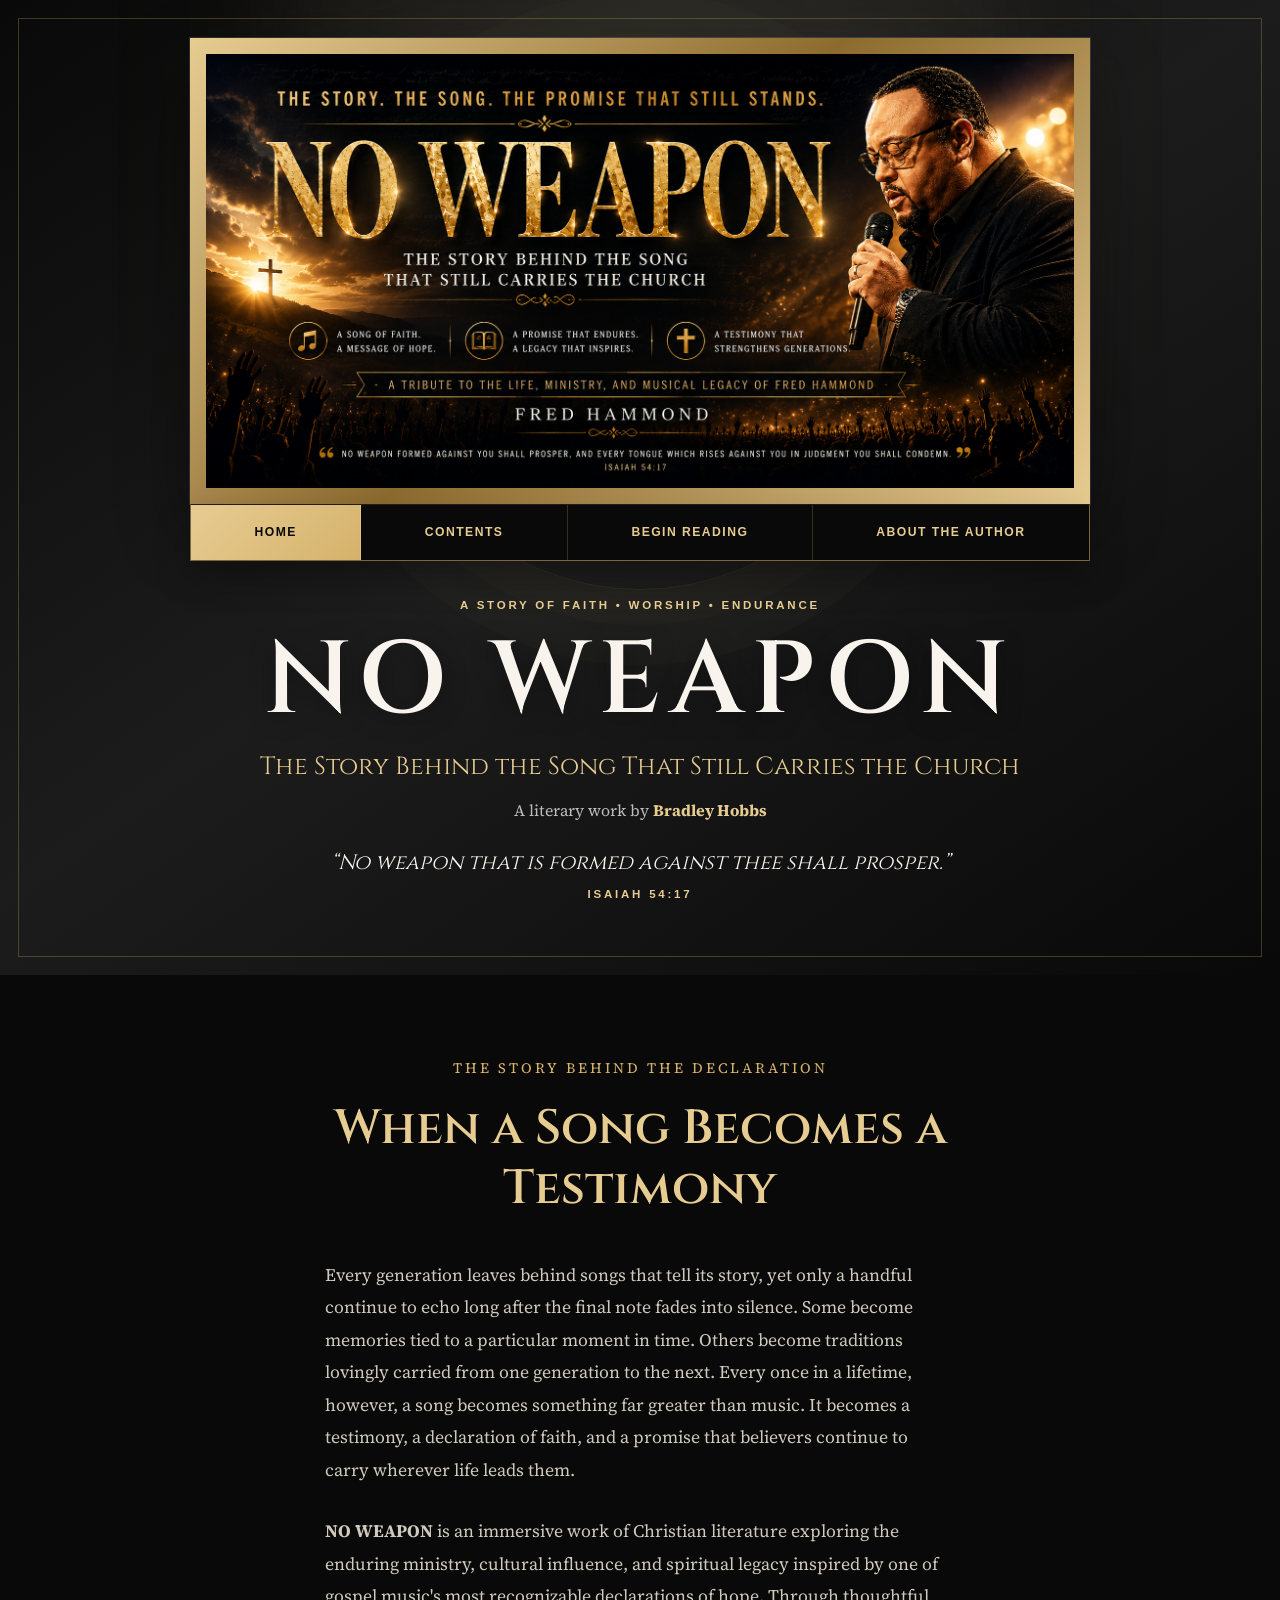
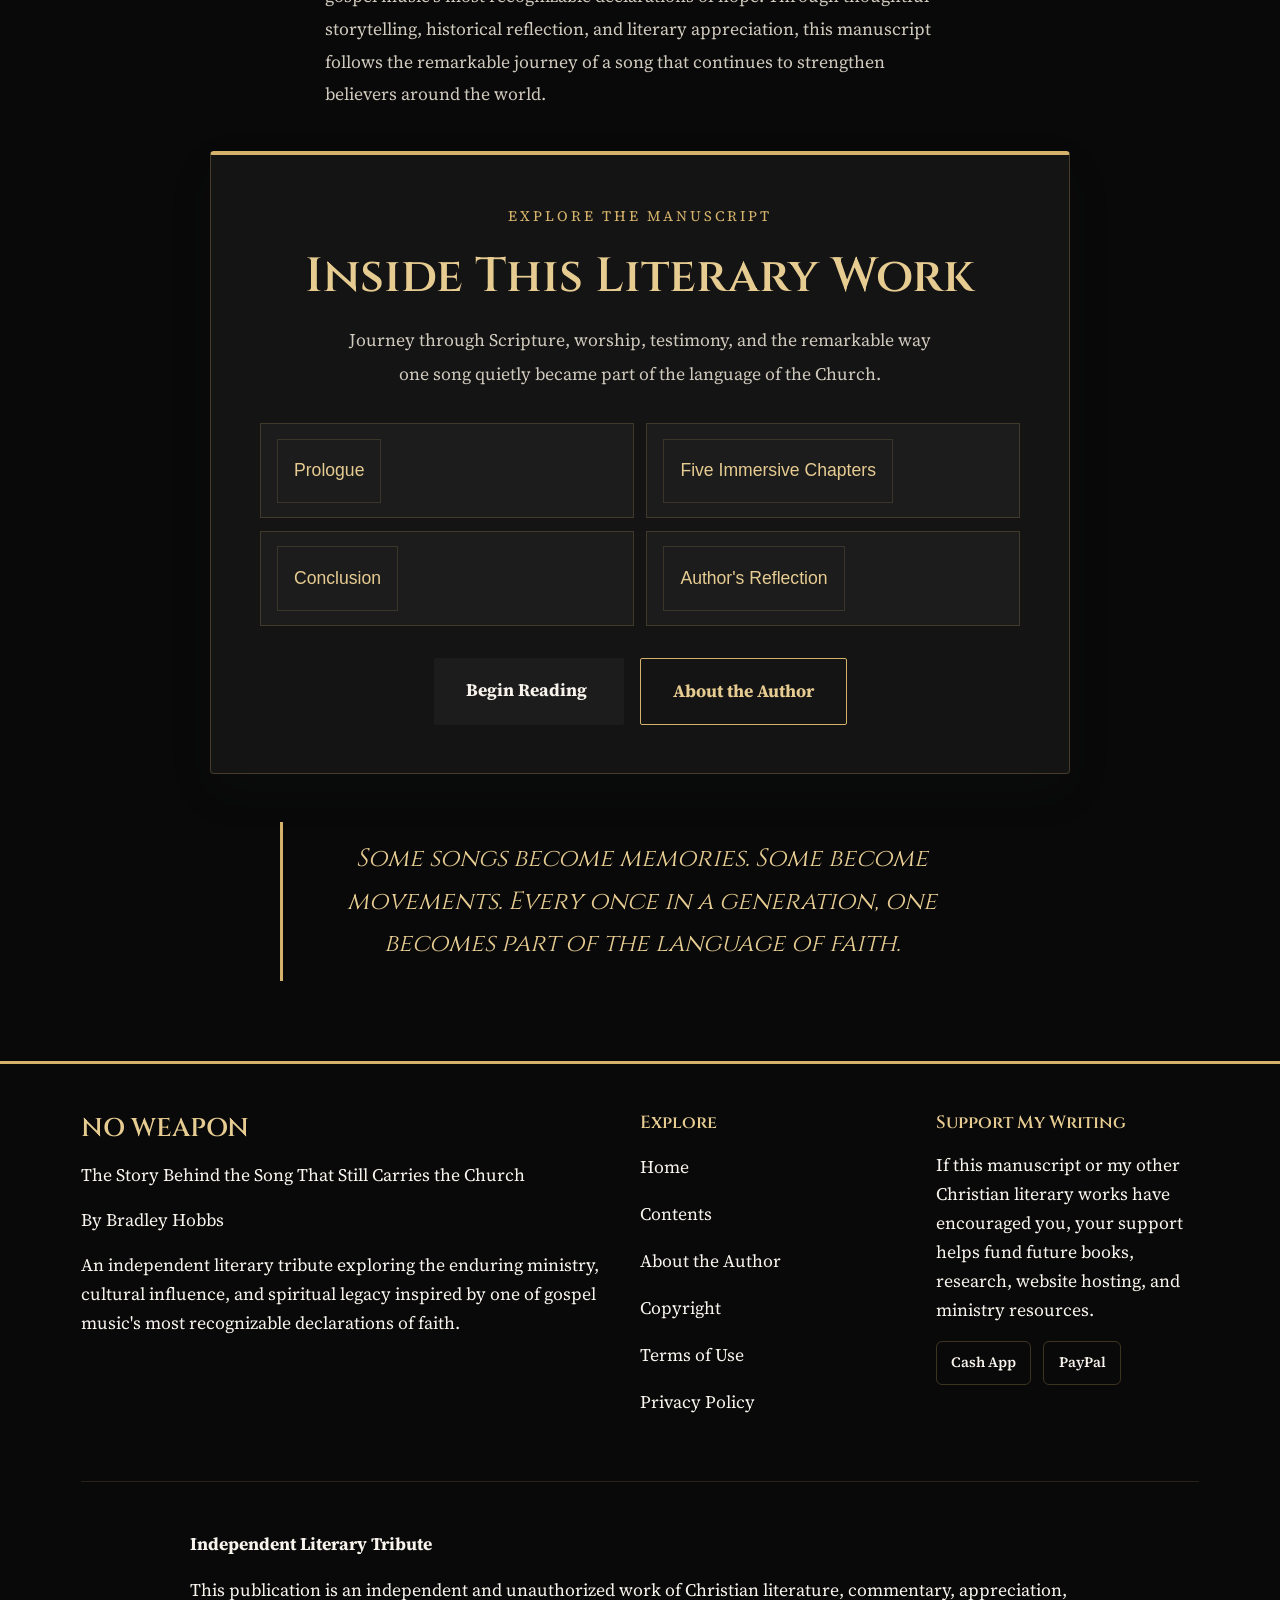
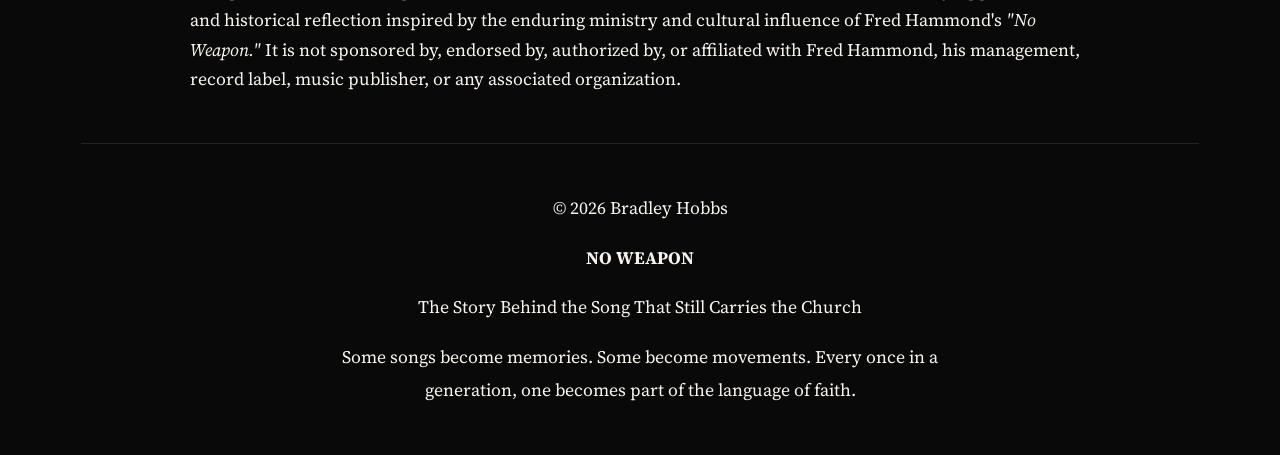
==== commit 6e69f62f: "Restore original manuscript tile appearance" ====
--- a/index.html
+++ b/index.html
@@ -48,8 +48,8 @@
     <h2>Inside This Literary Work</h2>
     <p>Journey through Scripture, worship, testimony, and the remarkable way one song quietly became part of the language of the Church.</p>
     <div class="work-list">
-      <a href="prologue.html">Prologue <span aria-hidden="true">→</span></a><a href="chapter1.html">Five Immersive Chapters <span aria-hidden="true">→</span></a>
-      <a href="conclusion.html">Conclusion <span aria-hidden="true">→</span></a><a href="author.html">Author's Reflection <span aria-hidden="true">→</span></a>
+      <a href="prologue.html"><span>Prologue</span></a><a href="chapter1.html"><span>Five Immersive Chapters</span></a>
+      <a href="conclusion.html"><span>Conclusion</span></a><a href="author.html"><span>Author's Reflection</span></a>
     </div>
     <div class="chapter-navigation">
       <a href="contents.html" class="button">Begin Reading</a>
--- a/styles.css
+++ b/styles.css
@@ -1501,3 +1501,33 @@
   }
   .reading-page .chapter-content .chapter-navigation .button{width:100%}
 }
+
+
+/* Homepage manuscript tiles are real, keyboard-accessible links */
+.home-page .work-list a{
+  display:flex;
+  align-items:center;
+  justify-content:space-between;
+  gap:.75rem;
+  padding:.9rem 1rem;
+  color:#f8f4ed;
+  text-align:center;
+  background:#1c1c1c;
+  border:1px solid rgba(213,178,107,.2);
+  font-family:Arial,sans-serif;
+  font-size:.9rem;
+  text-decoration:none;
+  transition:background .2s ease,border-color .2s ease,transform .2s ease;
+}
+.home-page .work-list a span{
+  color:#e7cc92;
+  font-size:1.1rem;
+}
+.home-page .work-list a:hover,
+.home-page .work-list a:focus-visible{
+  color:#fff;
+  background:#242424;
+  border-color:#d5b26b;
+  transform:translateY(-2px);
+  outline:none;
+}
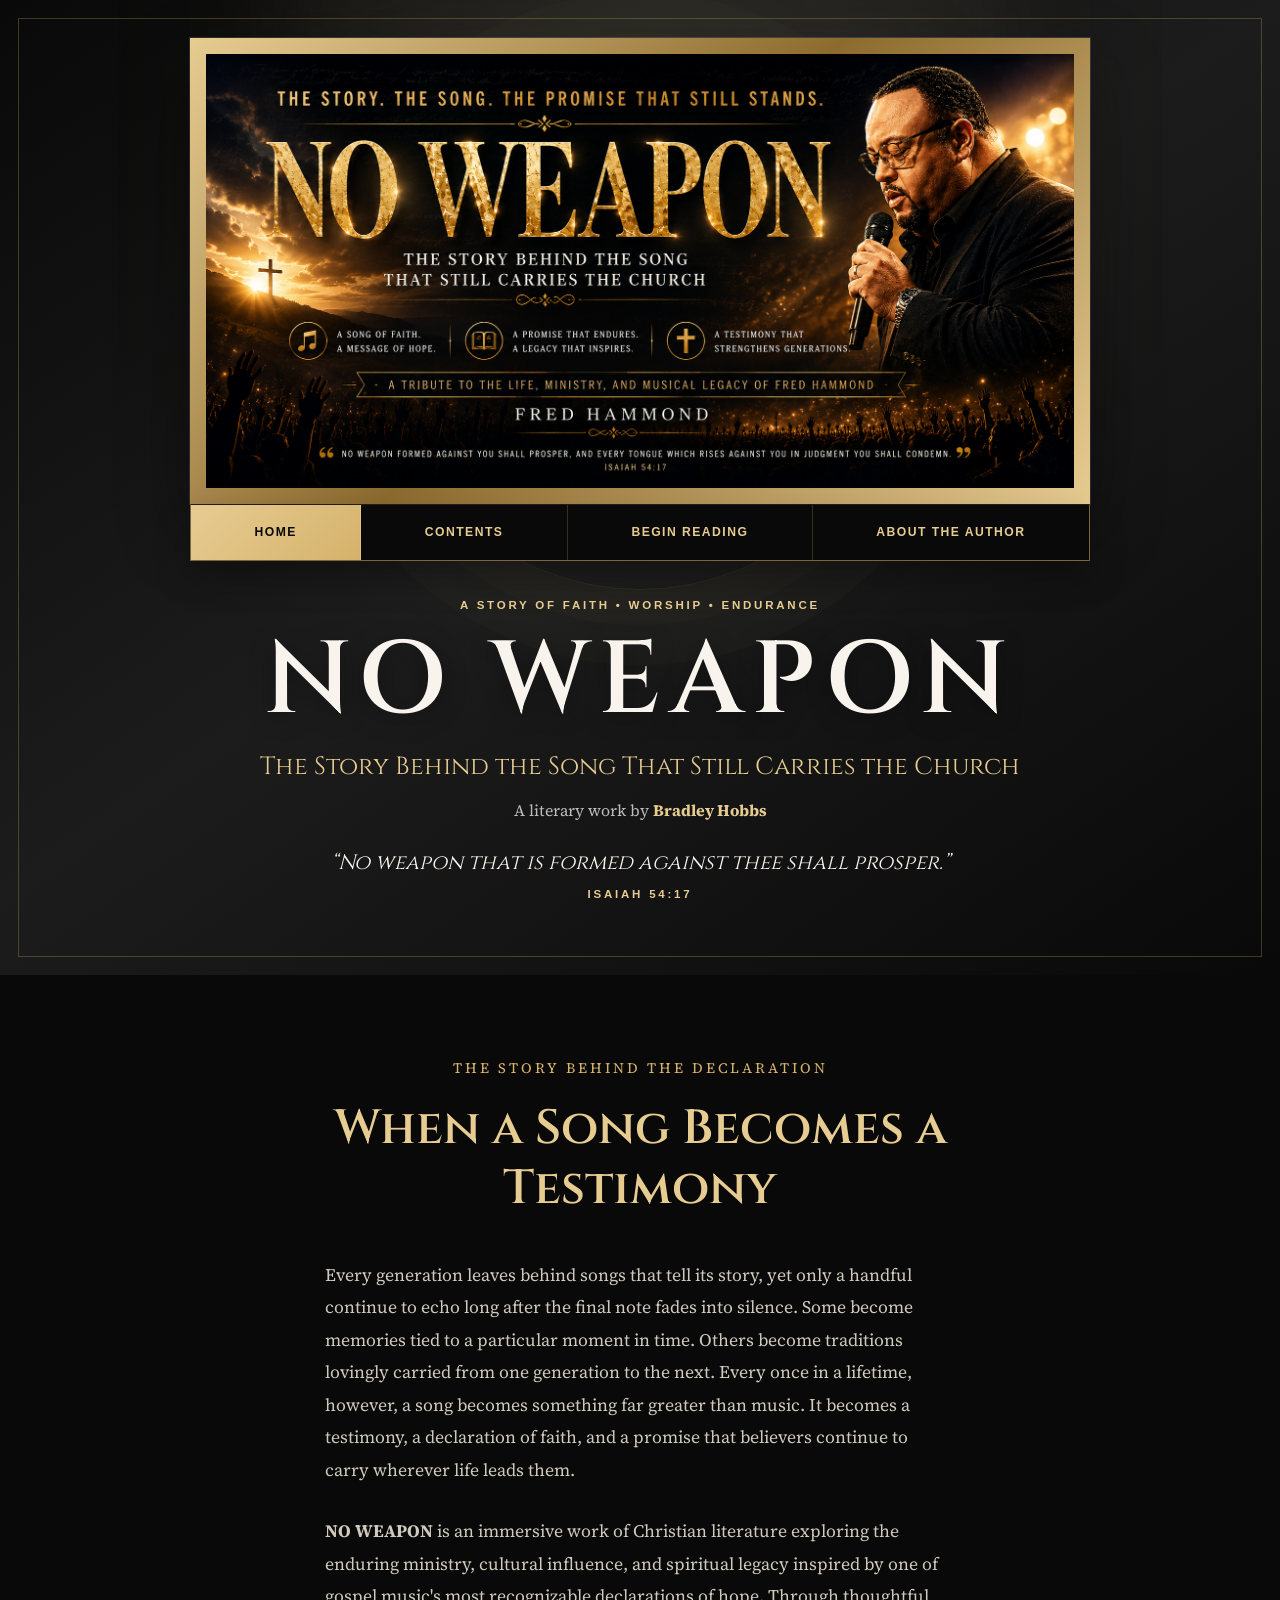
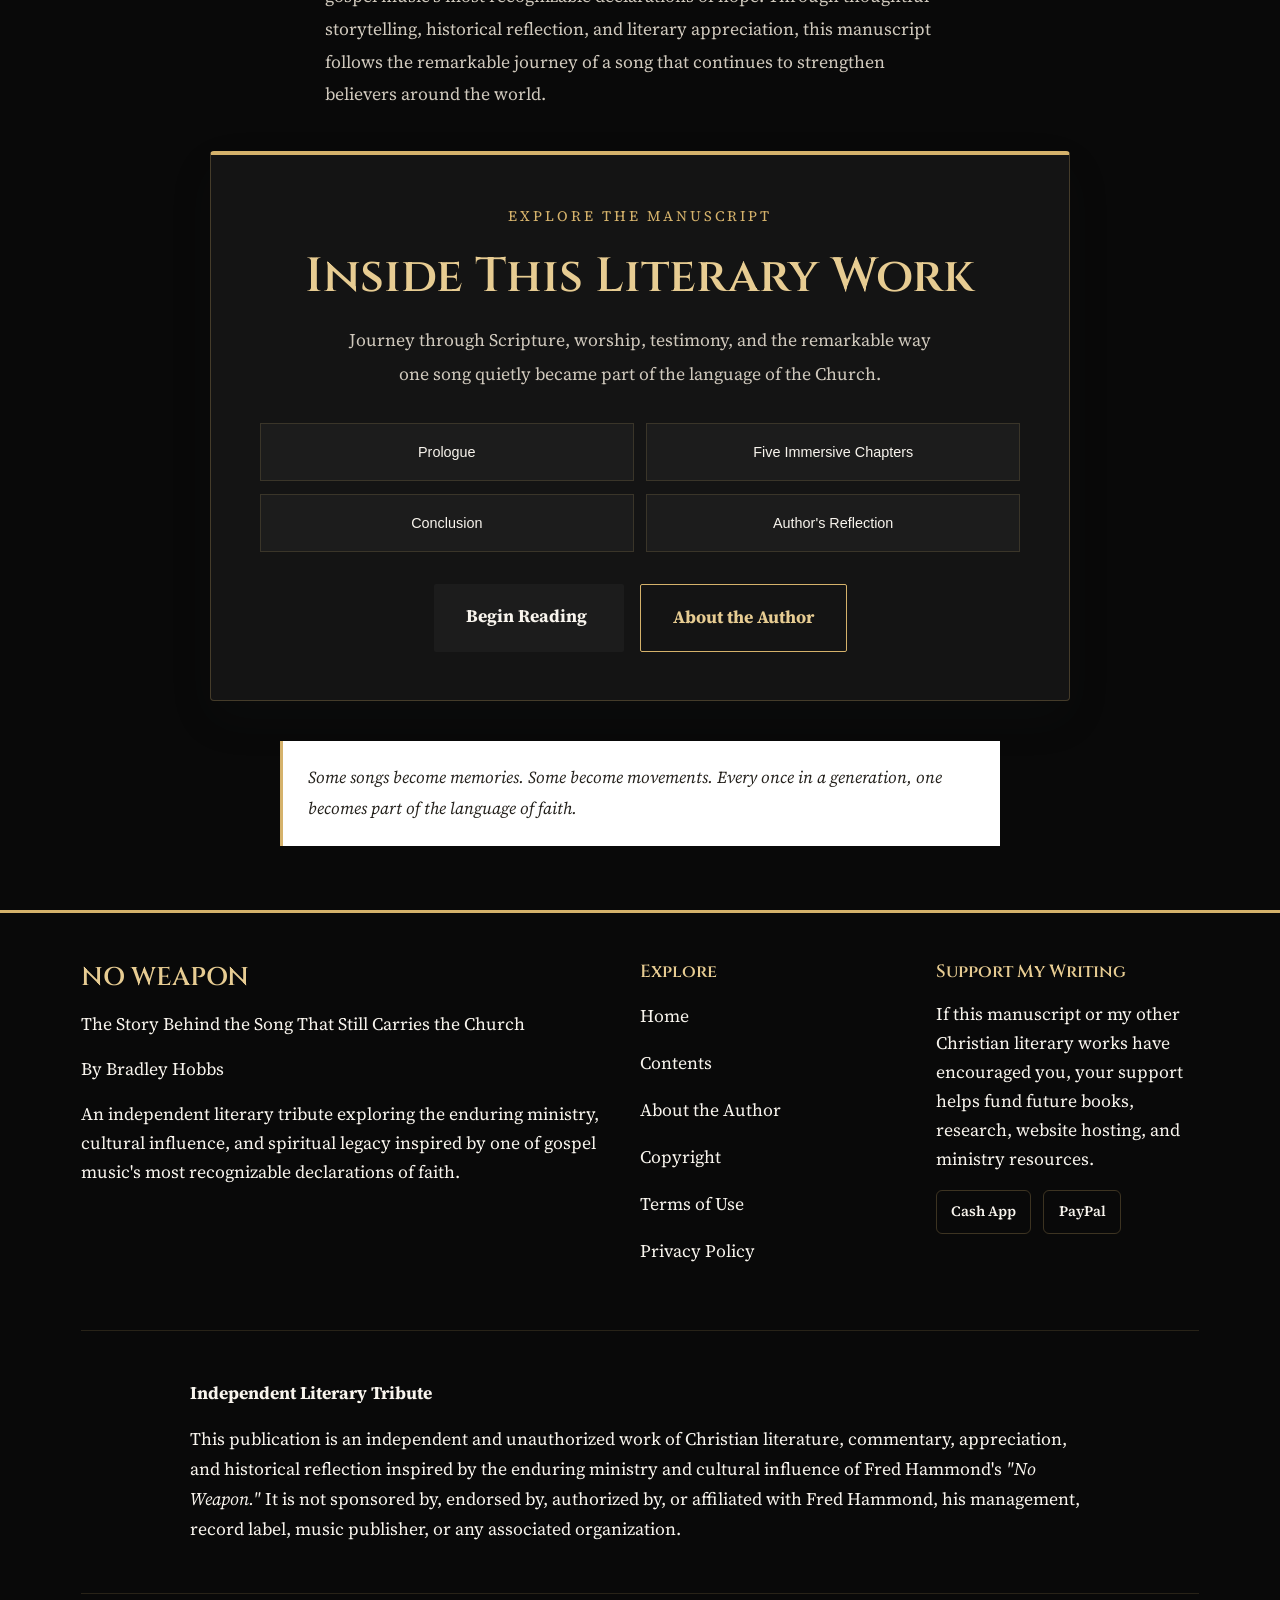
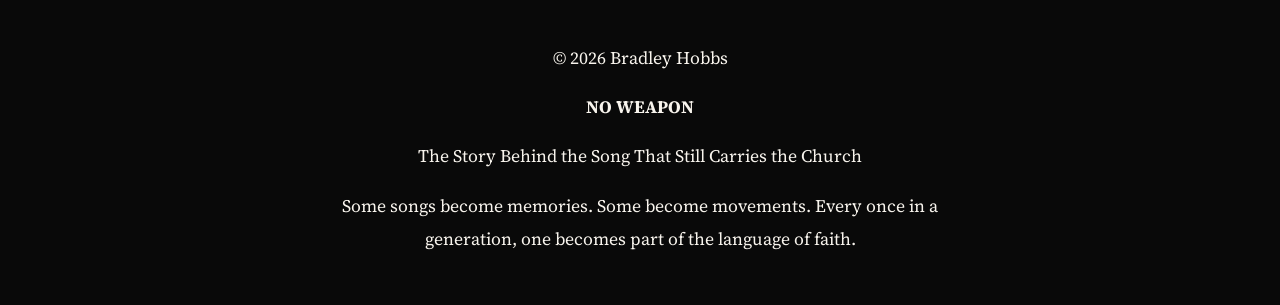
==== commit 616233cf: "Refresh shared stylesheet cache for quotation design" ====
--- a/index.html
+++ b/index.html
@@ -7,7 +7,7 @@
 <meta name="keywords" content="No Weapon, Bradley Hobbs, Christian Literature, Gospel Music, Fred Hammond, Worship">
 <meta name="author" content="Bradley Hobbs">
 <title>NO WEAPON | The Story Behind the Song That Still Carries the Church</title>
-<link rel="stylesheet" href="styles.css?v=20261106-1">
+<link rel="stylesheet" href="styles.css?v=20261106-quote-panel">
 </head>
 <body class="home-page">
 <main>
--- a/styles.css
+++ b/styles.css
@@ -1531,3 +1531,131 @@
   transform:translateY(-2px);
   outline:none;
 }
+
+
+/* Keep the original manuscript tile design while making each tile clickable */
+.home-page .work-list > a{
+  display:block;
+  min-width:0;
+  color:inherit;
+  text-decoration:none;
+  background:transparent;
+  border:0;
+  padding:0;
+  transition:transform .2s ease;
+}
+.home-page .work-list > a > span{
+  display:block;
+  width:100%;
+  height:100%;
+  padding:.9rem 1rem;
+  color:#f8f4ed;
+  text-align:center;
+  background:#1c1c1c;
+  border:1px solid rgba(213,178,107,.16);
+  font-family:Arial,sans-serif;
+  font-size:.9rem;
+  transition:background .2s ease,border-color .2s ease;
+}
+.home-page .work-list > a:hover,
+.home-page .work-list > a:focus-visible{
+  transform:translateY(-2px);
+  outline:none;
+}
+.home-page .work-list > a:hover > span,
+.home-page .work-list > a:focus-visible > span{
+  color:#f8f4ed;
+  background:#242424;
+  border-color:#d5b26b;
+}
+
+
+/* =========================================================
+   UNIFIED QUOTATION PANEL — ALL PAGES
+   White editorial panel with antique-gold left rule
+========================================================= */
+body blockquote,
+.home-page blockquote,
+.contents-page blockquote,
+.prologue-page blockquote,
+.author-page blockquote,
+.reading-page blockquote{
+  box-sizing:border-box;
+  width:min(100%, 760px);
+  margin:2rem auto;
+  padding:1.35rem 1.55rem;
+  background:#ffffff;
+  border:0;
+  border-left:3px solid #d5b26b;
+  border-radius:0;
+  color:#24211c;
+  font-family:"Source Serif 4", Georgia, serif;
+  font-size:1.05rem;
+  font-style:italic;
+  font-weight:400;
+  line-height:1.85;
+  text-align:left;
+  box-shadow:none;
+}
+
+body blockquote p,
+.home-page blockquote p,
+.contents-page blockquote p,
+.prologue-page blockquote p,
+.author-page blockquote p,
+.reading-page blockquote p{
+  max-width:none;
+  margin:0 0 .8rem;
+  color:#24211c;
+  font:inherit;
+  line-height:inherit;
+  text-align:left;
+}
+
+body blockquote p:last-child,
+.home-page blockquote p:last-child,
+.contents-page blockquote p:last-child,
+.prologue-page blockquote p:last-child,
+.author-page blockquote p:last-child,
+.reading-page blockquote p:last-child{
+  margin-bottom:0;
+}
+
+body blockquote cite,
+.home-page blockquote cite,
+.contents-page blockquote cite,
+.prologue-page blockquote cite,
+.author-page blockquote cite,
+.reading-page blockquote cite{
+  display:block;
+  margin-top:1rem;
+  color:#38332b;
+  font-family:"Source Serif 4", Georgia, serif;
+  font-size:.98rem;
+  font-style:italic;
+  font-weight:400;
+  line-height:1.6;
+}
+
+@media(max-width:600px){
+  body blockquote,
+  .home-page blockquote,
+  .contents-page blockquote,
+  .prologue-page blockquote,
+  .author-page blockquote,
+  .reading-page blockquote{
+    width:100%;
+    margin:1.6rem auto;
+    padding:1.05rem 1.1rem;
+    font-size:1rem;
+    line-height:1.75;
+  }
+  body blockquote cite,
+  .home-page blockquote cite,
+  .contents-page blockquote cite,
+  .prologue-page blockquote cite,
+  .author-page blockquote cite,
+  .reading-page blockquote cite{
+    margin-top:.8rem;
+  }
+}
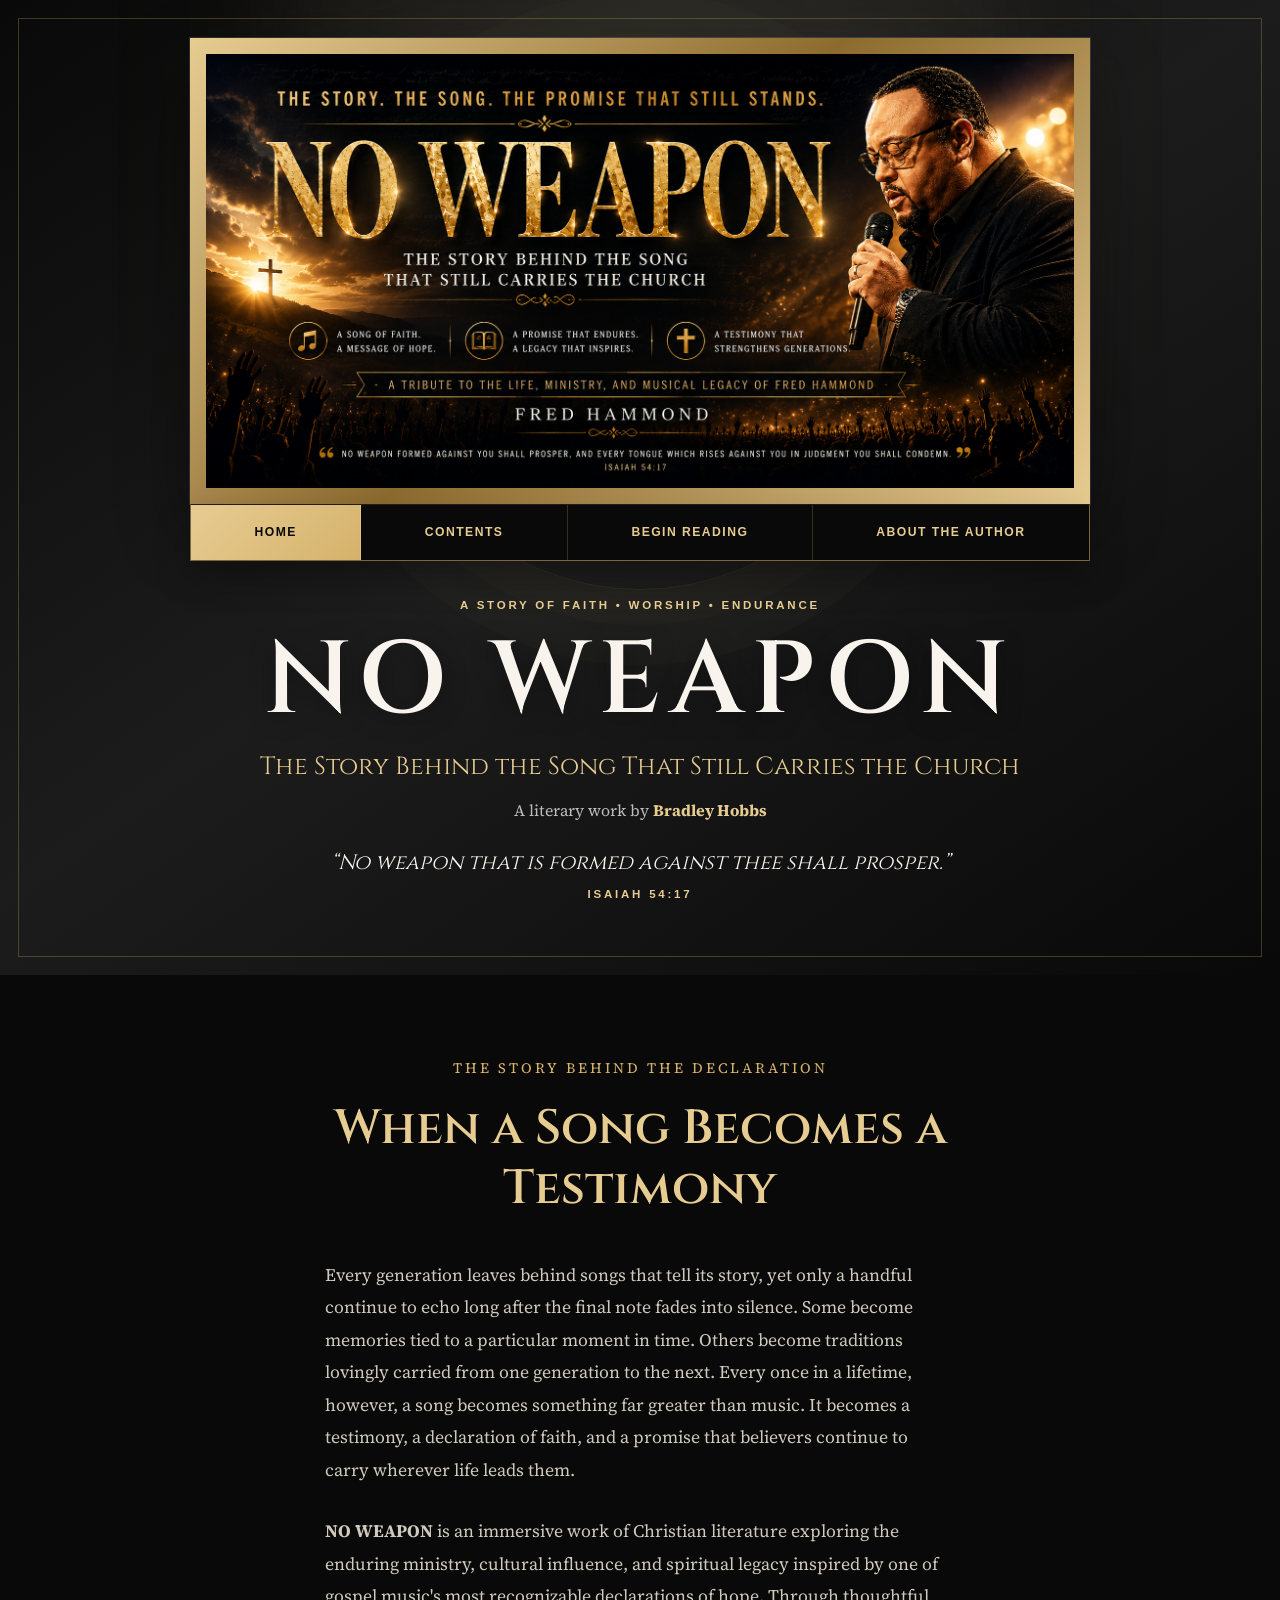
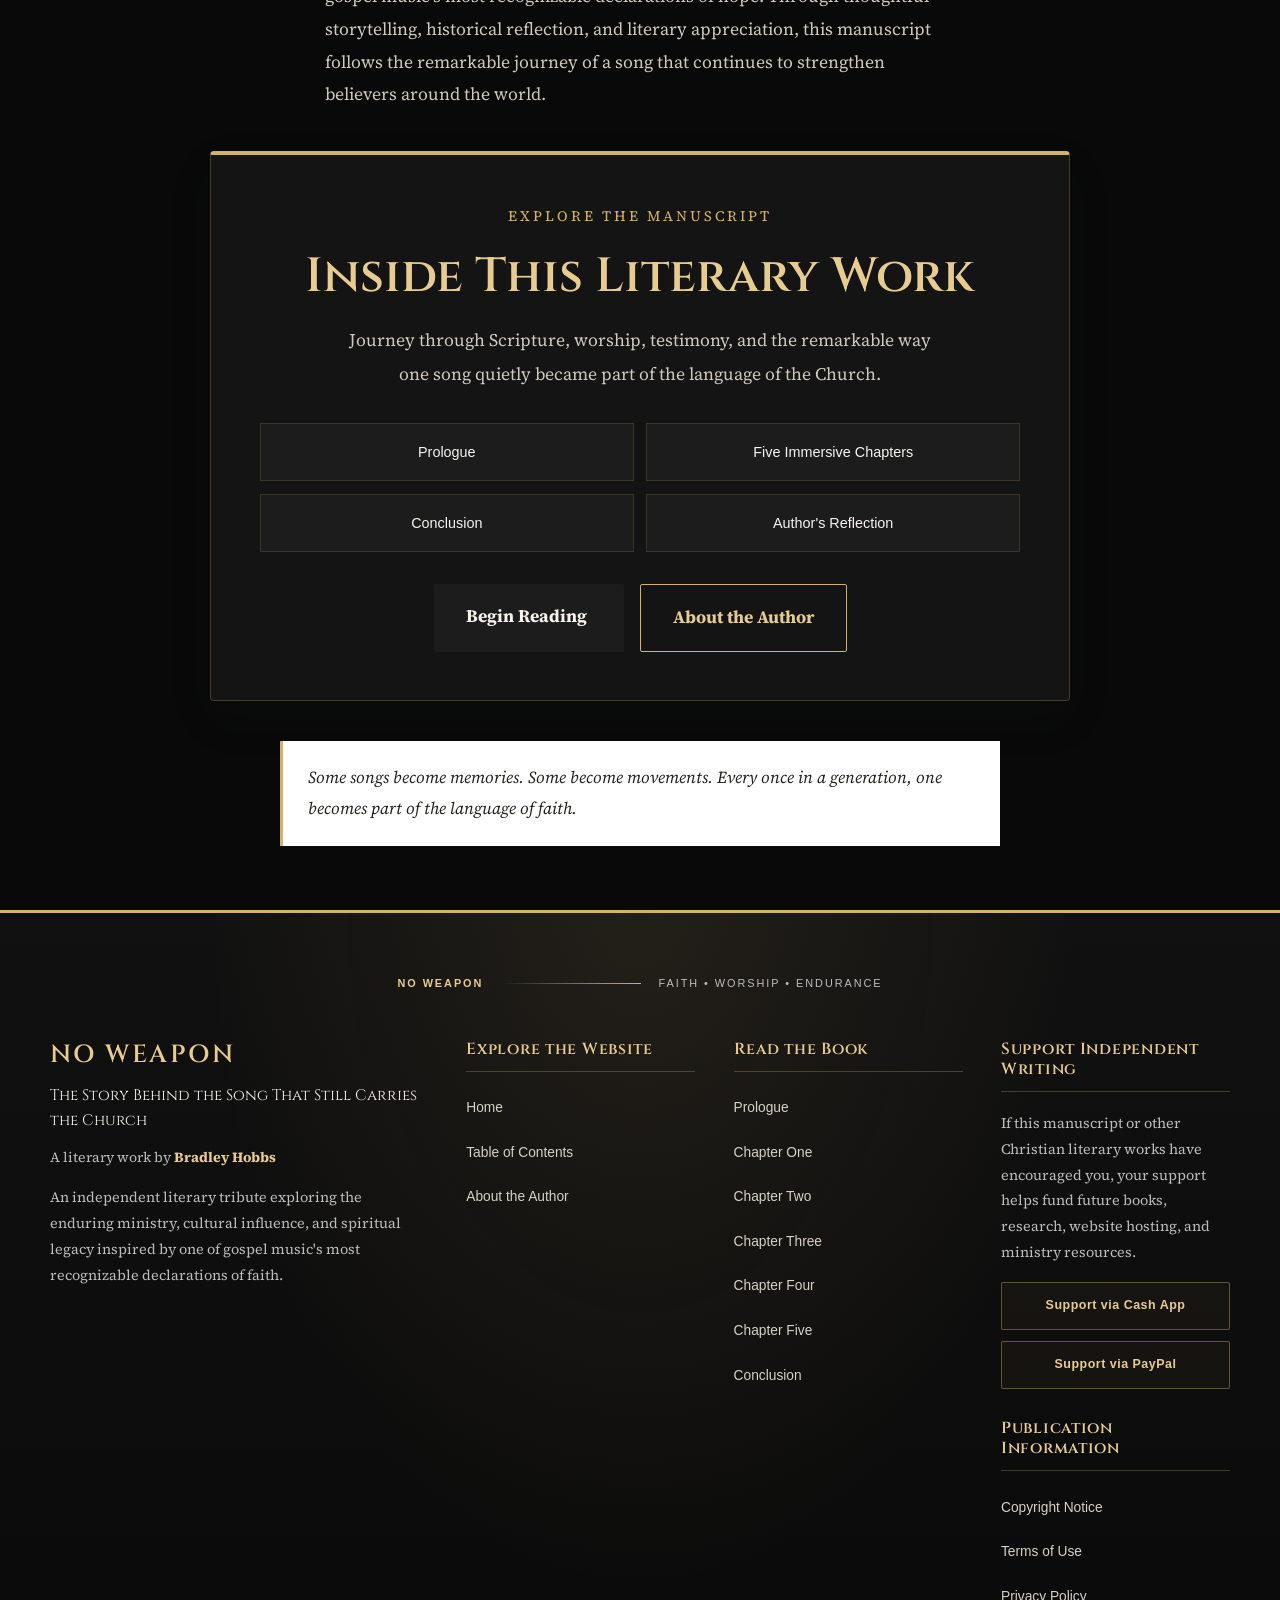
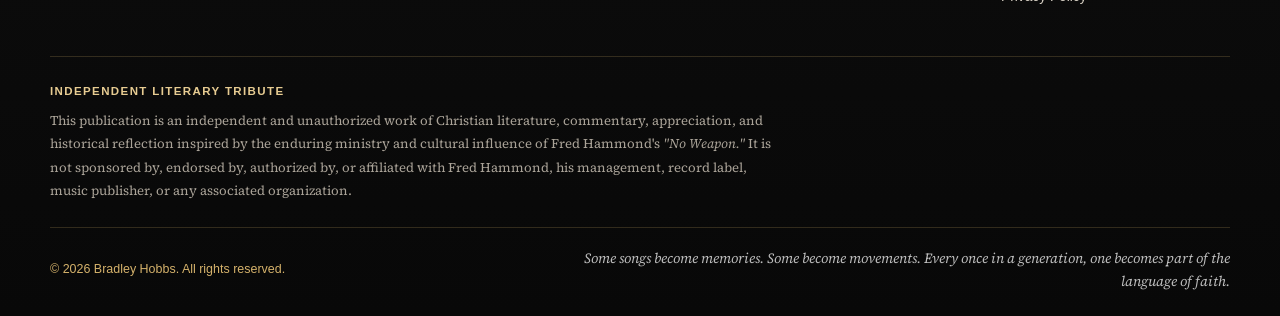
==== commit 019980f3: "Refresh site-wide footer stylesheet" ====
--- a/index.html
+++ b/index.html
@@ -7,7 +7,7 @@
 <meta name="keywords" content="No Weapon, Bradley Hobbs, Christian Literature, Gospel Music, Fred Hammond, Worship">
 <meta name="author" content="Bradley Hobbs">
 <title>NO WEAPON | The Story Behind the Song That Still Carries the Church</title>
-<link rel="stylesheet" href="styles.css?v=20261106-quote-panel">
+<link rel="stylesheet" href="styles.css?v=20261106-footer-refresh">
 </head>
 <body class="home-page">
 <main>
--- a/styles.css
+++ b/styles.css
@@ -1659,3 +1659,298 @@
     margin-top:.8rem;
   }
 }
+
+
+/* Ensure the unified panel wins over earlier page-specific quote rules. */
+body.home-page.reading-page .chapter-content > blockquote,
+body.home-page.prologue-page .prologue-content > blockquote,
+body.home-page.author-page .author-content blockquote,
+body.home-page.contents-page blockquote,
+body.home-page:not(.reading-page):not(.prologue-page):not(.author-page):not(.contents-page) blockquote{
+  background:#fff;
+  border:0;
+  border-left:3px solid #d5b26b;
+  color:#24211c;
+  padding:1.35rem 1.55rem;
+  font-family:"Source Serif 4",Georgia,serif;
+  font-style:italic;
+  font-size:1.05rem;
+  font-weight:400;
+  line-height:1.85;
+  text-align:left;
+  box-shadow:none;
+}
+body.home-page.reading-page .chapter-content > blockquote p,
+body.home-page.prologue-page .prologue-content > blockquote p,
+body.home-page.author-page .author-content blockquote p,
+body.home-page.contents-page blockquote p{
+  color:#24211c;
+  font:inherit;
+  text-align:left;
+  margin:0 0 .8rem;
+}
+body.home-page.reading-page .chapter-content > blockquote cite,
+body.home-page.prologue-page .prologue-content > blockquote cite,
+body.home-page.author-page .author-content blockquote cite,
+body.home-page.contents-page blockquote cite,
+body.home-page blockquote cite{
+  display:block;
+  margin-top:1rem;
+  color:#38332b;
+  font-family:"Source Serif 4",Georgia,serif;
+  font-size:.98rem;
+  font-style:italic;
+  font-weight:400;
+  line-height:1.6;
+}
+@media(max-width:600px){
+  body.home-page.reading-page .chapter-content > blockquote,
+  body.home-page.prologue-page .prologue-content > blockquote,
+  body.home-page.author-page .author-content blockquote,
+  body.home-page.contents-page blockquote,
+  body.home-page:not(.reading-page):not(.prologue-page):not(.author-page):not(.contents-page) blockquote{
+    padding:1.05rem 1.1rem;
+    font-size:1rem;
+    line-height:1.75;
+  }
+}
+
+
+/* =========================================================
+   FULL SITE FOOTER — PUBLICATION-QUALITY NAVIGATION
+========================================================= */
+.home-page .site-footer{
+  position:relative;
+  margin-top:0;
+  padding:3.75rem clamp(1.25rem,4vw,3rem) 1.5rem;
+  background:
+    radial-gradient(ellipse at 50% 0%,rgba(213,178,107,.09),transparent 48%),
+    linear-gradient(180deg,#111 0%,#080808 100%);
+  border-top:3px solid #d5b26b;
+}
+.footer-shell{
+  width:min(1180px,100%);
+  margin:0 auto;
+}
+.footer-topline{
+  display:flex;
+  align-items:center;
+  justify-content:center;
+  gap:1.1rem;
+  margin:0 auto 2.8rem;
+  color:#e7cc92;
+  font-family:Arial,sans-serif;
+  font-size:.68rem;
+  font-weight:700;
+  letter-spacing:.18em;
+  text-transform:uppercase;
+}
+.footer-topline-rule{
+  width:clamp(35px,12vw,140px);
+  height:1px;
+  background:linear-gradient(90deg,transparent,#d5b26b);
+}
+.footer-tagline{color:#bdbdbd;font-weight:500}
+.home-page .footer-grid{
+  display:grid;
+  grid-template-columns:minmax(230px,1.65fr) repeat(3,minmax(145px,1fr));
+  align-items:start;
+  gap:clamp(1.5rem,3vw,3rem);
+  margin:0;
+  padding:0 0 2.7rem;
+}
+.home-page .footer-column{
+  min-width:0;
+  text-align:left;
+}
+.home-page .footer-column h3{
+  margin:0 0 .75rem;
+  color:#e7cc92;
+  font-family:"Cinzel",Georgia,serif;
+  font-size:1.55rem;
+  letter-spacing:.1em;
+}
+.home-page .footer-column h4{
+  margin:0 0 1.15rem;
+  padding-bottom:.7rem;
+  color:#e7cc92;
+  border-bottom:1px solid rgba(213,178,107,.28);
+  font-family:"Cinzel",Georgia,serif;
+  font-size:1rem;
+  letter-spacing:.045em;
+}
+.home-page .footer-column .footer-book-subtitle{
+  margin:0 0 .8rem;
+  color:#f8f4ed;
+  font-family:"Cinzel",Georgia,serif;
+  font-size:.95rem;
+  line-height:1.65;
+}
+.home-page .footer-column .footer-author{
+  margin:0 0 1rem;
+  color:#bdbdbd;
+  font-size:.88rem;
+}
+.home-page .footer-author strong{color:#e7cc92}
+.home-page .footer-column .footer-description,
+.home-page .footer-column > p:not(.footer-book-subtitle):not(.footer-author){
+  margin:0 0 1rem;
+  color:#bdbdbd;
+  font-size:.9rem;
+  line-height:1.8;
+}
+.home-page .footer-column ul{
+  display:flex;
+  flex-direction:column;
+  gap:.7rem;
+  margin:0;
+  padding:0;
+  list-style:none;
+}
+.home-page .footer-column li{margin:0;padding:0}
+.home-page .footer-column li a{
+  display:inline-block;
+  padding:0;
+  color:#d8d1c5;
+  font-family:Arial,sans-serif;
+  font-size:.86rem;
+  line-height:1.55;
+  text-decoration:none;
+  transition:color .2s ease,transform .2s ease;
+}
+.home-page .footer-column li a:hover,
+.home-page .footer-column li a:focus-visible{
+  padding:0;
+  color:#e7cc92;
+  transform:translateX(4px);
+  outline:none;
+}
+.home-page .footer-support .donate-buttons{
+  display:flex;
+  flex-direction:column;
+  align-items:stretch;
+  gap:.65rem;
+  margin:1rem 0 1.8rem;
+}
+.home-page .footer-support .donate-button{
+  display:block;
+  width:100%;
+  padding:.7rem .9rem;
+  color:#e7cc92;
+  text-align:center;
+  border:1px solid rgba(213,178,107,.4);
+  border-radius:2px;
+  background:rgba(213,178,107,.045);
+  font-family:Arial,sans-serif;
+  font-size:.78rem;
+  font-weight:700;
+  letter-spacing:.04em;
+}
+.home-page .footer-support .donate-button:hover{
+  color:#090909;
+  background:#d5b26b;
+  border-color:#e7cc92;
+}
+.home-page .footer-support .footer-legal-heading{
+  margin-top:.5rem;
+}
+.home-page .footer-disclaimer{
+  max-width:100%;
+  margin:0;
+  padding:1.5rem 0;
+  color:#aaa398;
+  border-top:1px solid rgba(213,178,107,.2);
+  font-size:.82rem;
+  line-height:1.8;
+  text-align:left;
+}
+.home-page .footer-disclaimer strong{
+  display:block;
+  margin-bottom:.45rem;
+  color:#e7cc92;
+  font-family:Arial,sans-serif;
+  font-size:.72rem;
+  letter-spacing:.12em;
+  text-transform:uppercase;
+}
+.home-page .footer-disclaimer p{
+  max-width:105ch;
+  margin:0;
+  color:#aaa398;
+  font-size:inherit;
+  line-height:inherit;
+}
+.home-page .footer-bottom{
+  display:flex;
+  align-items:center;
+  justify-content:space-between;
+  gap:1.5rem;
+  max-width:100%;
+  margin:0;
+  padding:1.2rem 0 0;
+  border-top:1px solid rgba(213,178,107,.2);
+  text-align:left;
+}
+.home-page .footer-bottom .footer-copyright{
+  flex:0 0 auto;
+  margin:0;
+  color:#d5b26b;
+  font-family:Arial,sans-serif;
+  font-size:.78rem;
+}
+.home-page .footer-bottom .footer-closing{
+  max-width:650px;
+  margin:0;
+  color:#bdbdbd;
+  font-family:"Source Serif 4",Georgia,serif;
+  font-size:.88rem;
+  font-style:italic;
+  line-height:1.6;
+  text-align:right;
+}
+@media(max-width:980px){
+  .home-page .footer-grid{
+    grid-template-columns:repeat(2,minmax(0,1fr));
+    gap:2.5rem 2rem;
+  }
+  .home-page .footer-brand{grid-column:1 / -1;max-width:680px}
+  .home-page .footer-support .donate-buttons{flex-direction:row;flex-wrap:wrap}
+  .home-page .footer-support .donate-button{width:auto;flex:1 1 145px}
+}
+@media(max-width:600px){
+  .home-page .site-footer{padding:2.7rem 1.25rem 1.35rem}
+  .footer-topline{
+    flex-wrap:wrap;
+    gap:.55rem .8rem;
+    margin-bottom:2rem;
+    font-size:.6rem;
+    letter-spacing:.13em;
+  }
+  .footer-topline-rule{width:38px}
+  .home-page .footer-grid{
+    grid-template-columns:1fr;
+    gap:2rem;
+    padding-bottom:2rem;
+  }
+  .home-page .footer-brand{
+    grid-column:auto;
+    max-width:none;
+    text-align:center;
+  }
+  .home-page .footer-brand h3{text-align:center}
+  .home-page .footer-brand .footer-book-subtitle,
+  .home-page .footer-brand .footer-author,
+  .home-page .footer-brand .footer-description{text-align:center}
+  .home-page .footer-column h4{margin-bottom:.85rem}
+  .home-page .footer-column ul{gap:.65rem}
+  .home-page .footer-support .donate-buttons{flex-direction:column}
+  .home-page .footer-support .donate-button{width:100%}
+  .home-page .footer-disclaimer{padding:1.25rem 0;font-size:.78rem}
+  .home-page .footer-bottom{
+    flex-direction:column;
+    align-items:flex-start;
+    gap:.7rem;
+    padding-top:1rem;
+  }
+  .home-page .footer-bottom .footer-closing{text-align:left}
+}
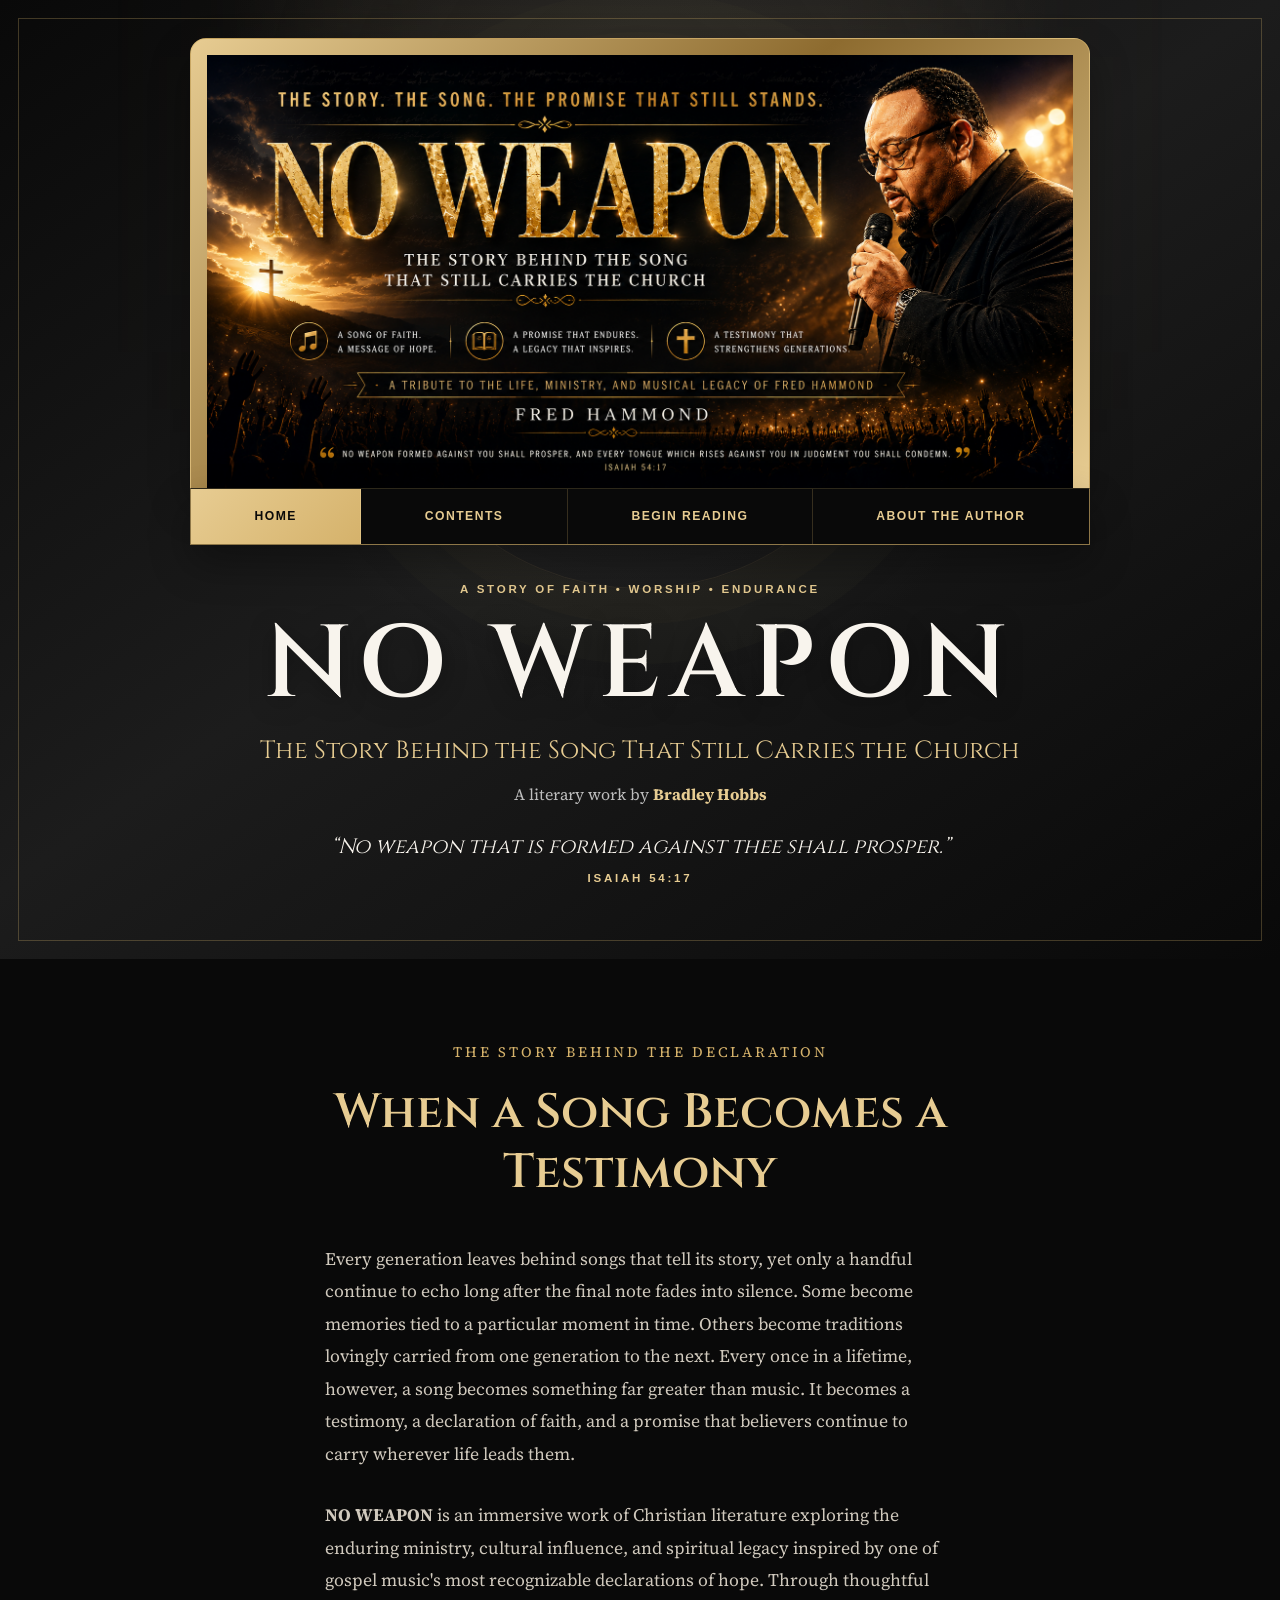
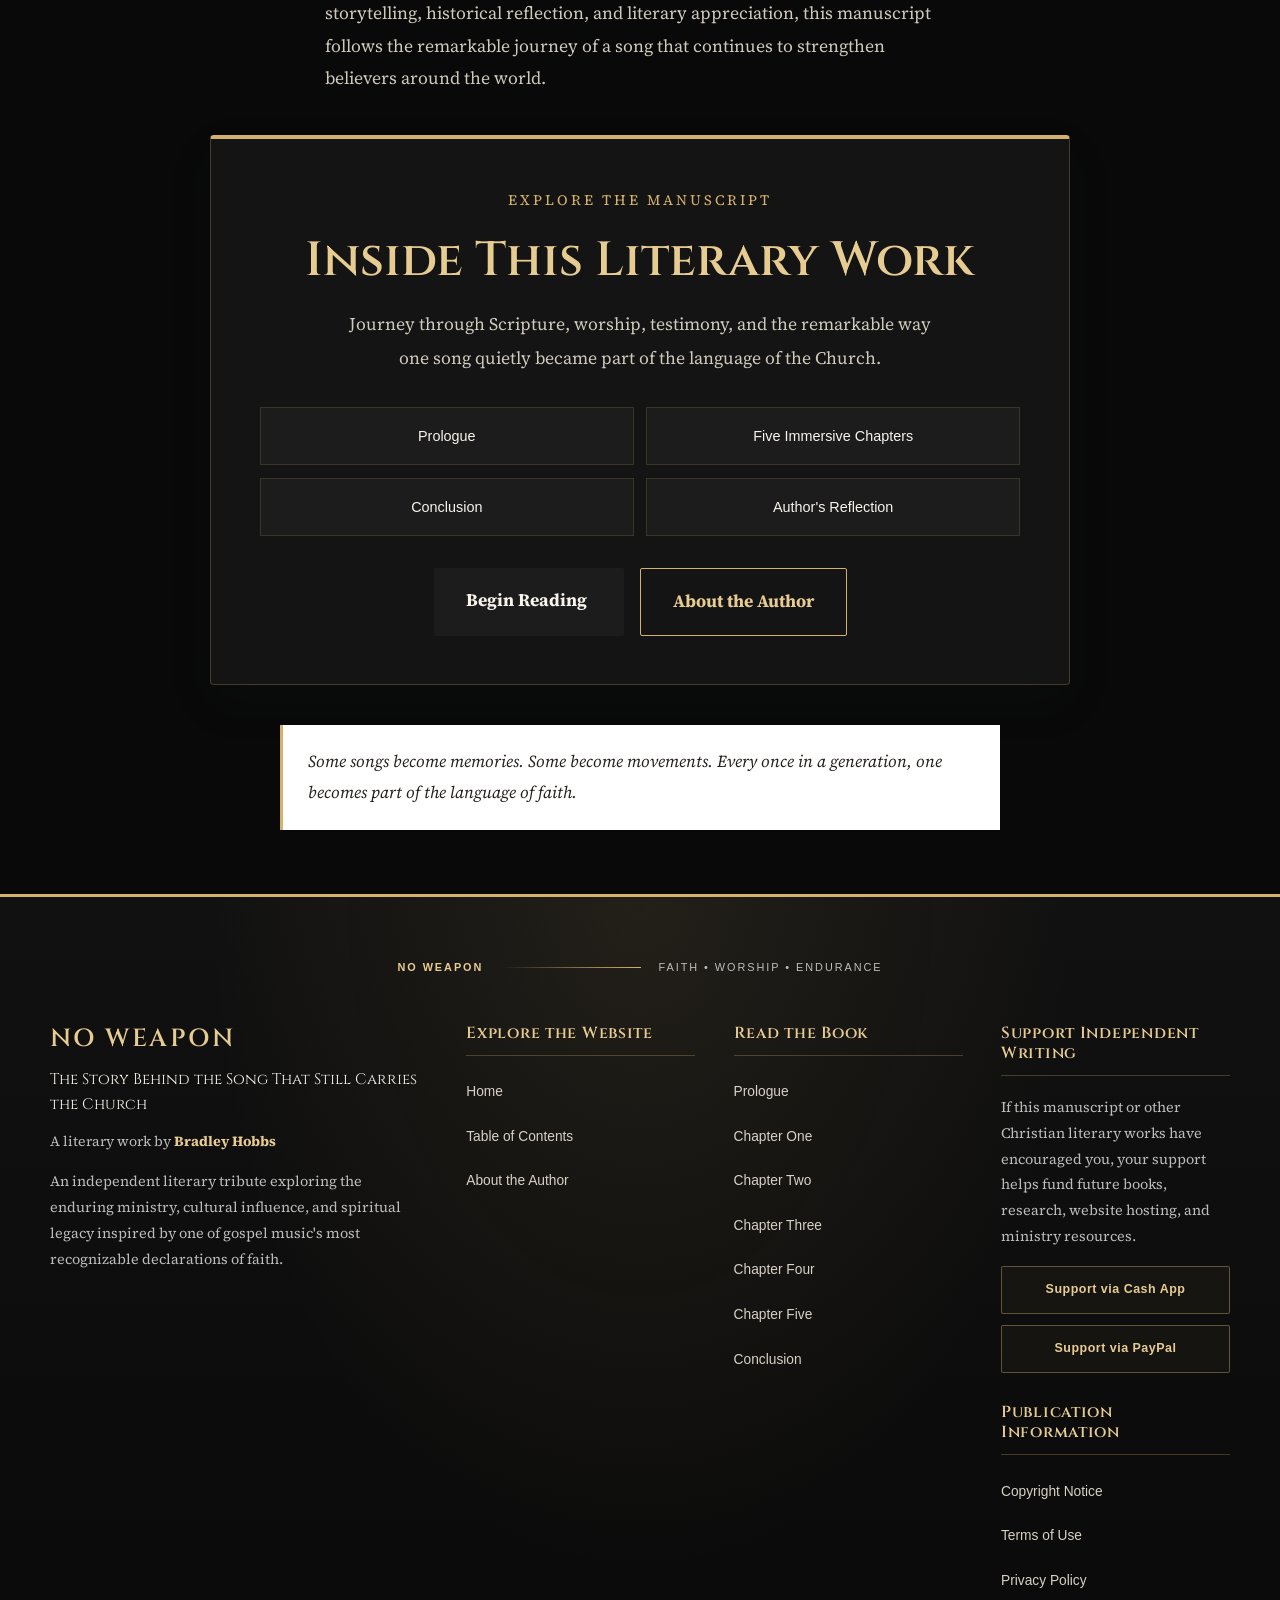
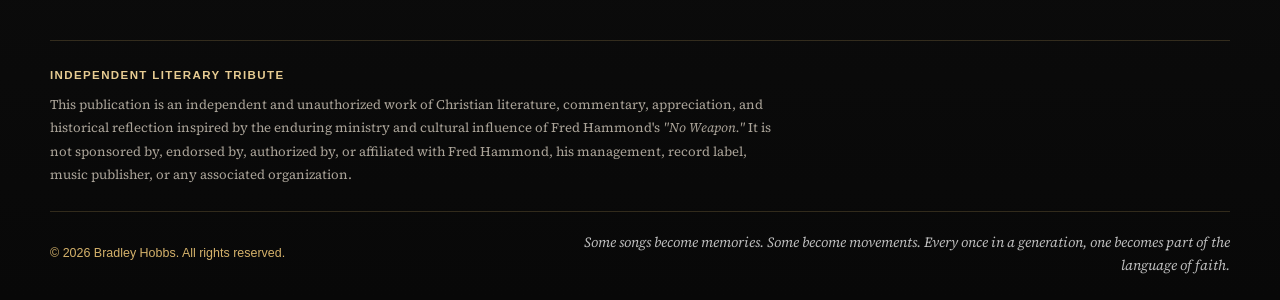
==== commit e177f78a: "Refresh banner and navigation frame styles" ====
--- a/index.html
+++ b/index.html
@@ -7,7 +7,7 @@
 <meta name="keywords" content="No Weapon, Bradley Hobbs, Christian Literature, Gospel Music, Fred Hammond, Worship">
 <meta name="author" content="Bradley Hobbs">
 <title>NO WEAPON | The Story Behind the Song That Still Carries the Church</title>
-<link rel="stylesheet" href="styles.css?v=20261106-footer-refresh">
+<link rel="stylesheet" href="styles.css?v=20261106-banner-nav-frame">
 </head>
 <body class="home-page">
 <main>
--- a/styles.css
+++ b/styles.css
@@ -1954,3 +1954,49 @@
   }
   .home-page .footer-bottom .footer-closing{text-align:left}
 }
+
+
+/* =========================================================
+   BANNER + NAVIGATION — ONE CONTINUOUS FRAME
+   Rounded upper corners; squared lower edge joins navigation
+========================================================= */
+.home-page .banner-frame{
+  overflow:hidden;
+  border-radius:16px 16px 0 0;
+  margin:0 auto;
+  padding:clamp(8px,1.4vw,16px);
+  padding-bottom:0;
+  border:1px solid rgba(213,178,107,.65);
+  border-bottom:0;
+  background:linear-gradient(135deg,#e7cc92,#8d6b2f 48%,#e7cc92);
+  box-shadow:0 18px 40px rgba(0,0,0,.32);
+}
+.home-page .banner-frame .hero-banner{
+  display:block;
+  width:100%;
+  margin:0;
+  border-radius:0;
+}
+.home-page .banner-navigation{
+  position:relative;
+  width:min(900px,100%);
+  margin:0 auto;
+  overflow:hidden;
+  border:1px solid rgba(213,178,107,.65);
+  border-top:1px solid rgba(213,178,107,.18);
+  border-radius:0 0 0 0;
+  box-shadow:0 18px 40px rgba(0,0,0,.32);
+  background:#090909;
+}
+.home-page .banner-navigation a{
+  border-radius:0;
+}
+@media(max-width:600px){
+  .home-page .banner-frame{
+    border-radius:12px 12px 0 0;
+    padding:7px 7px 0;
+  }
+  .home-page .banner-navigation{
+    border-radius:0;
+  }
+}
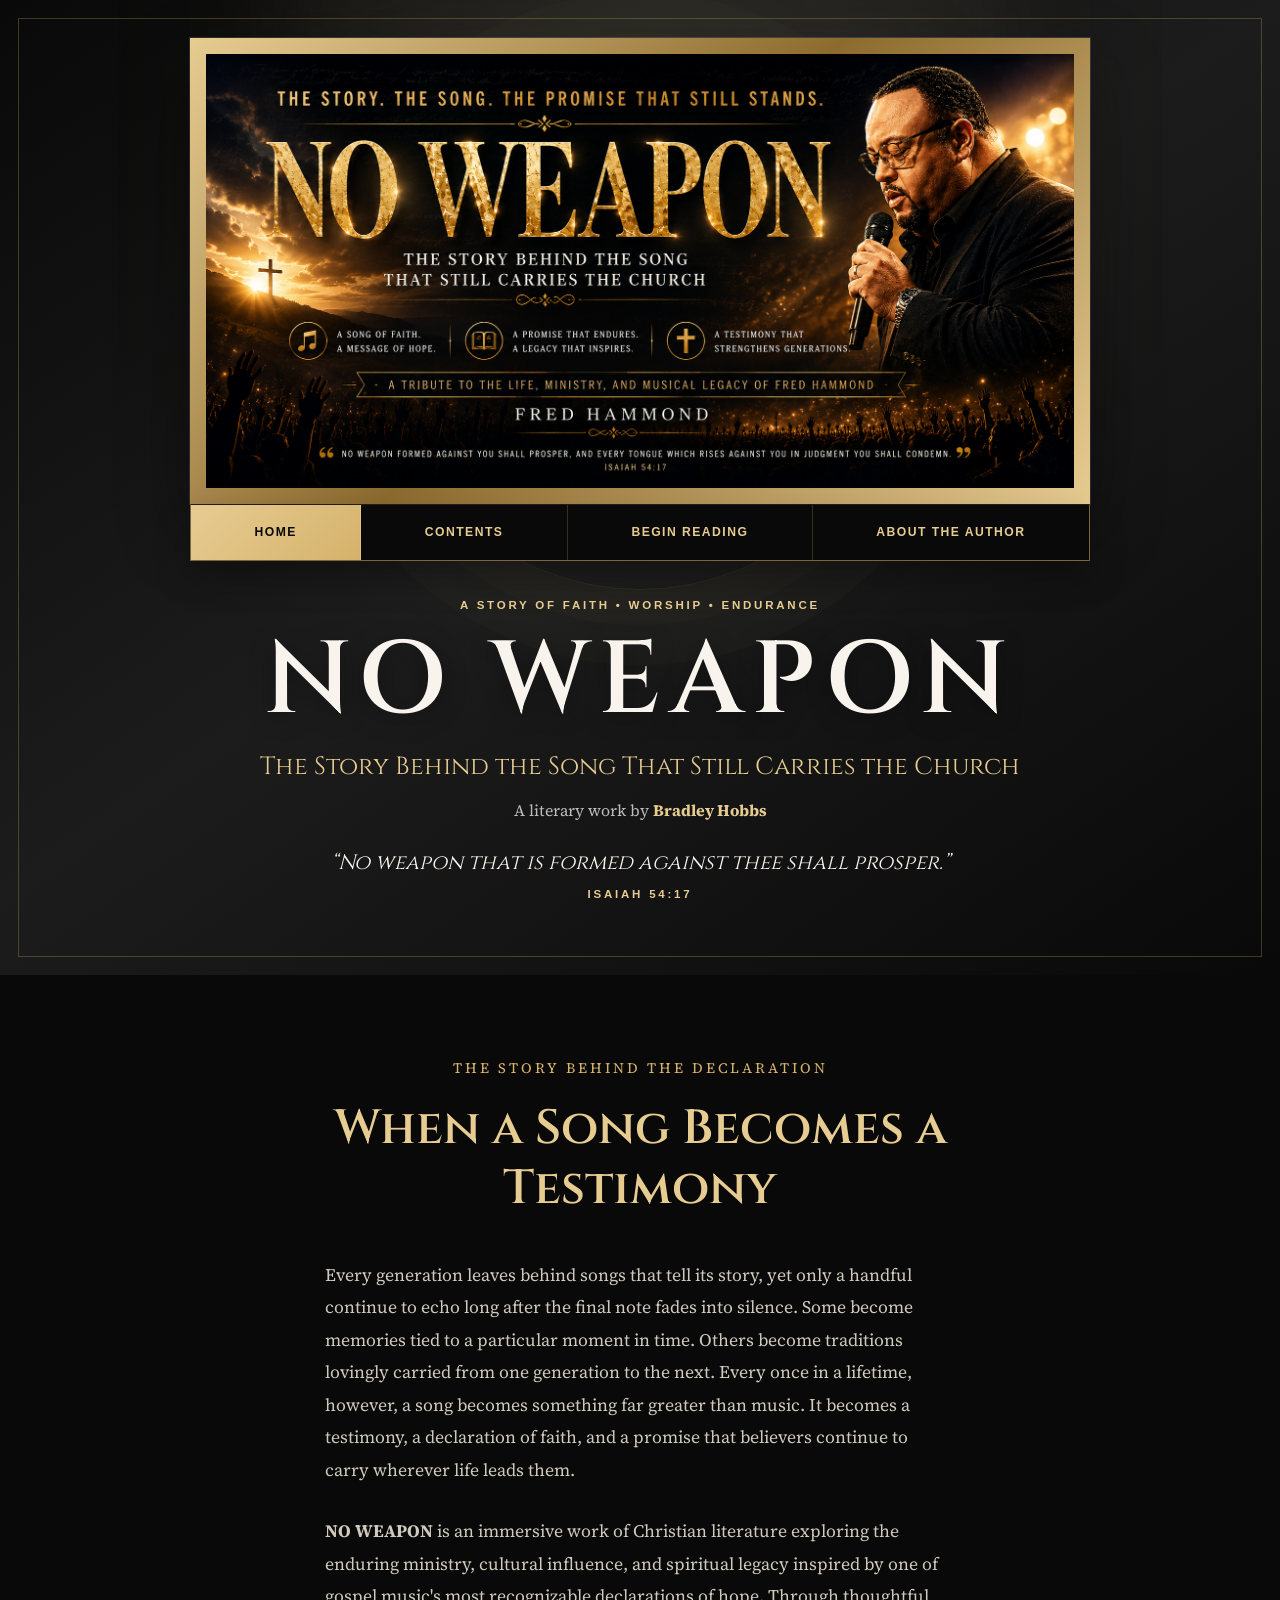
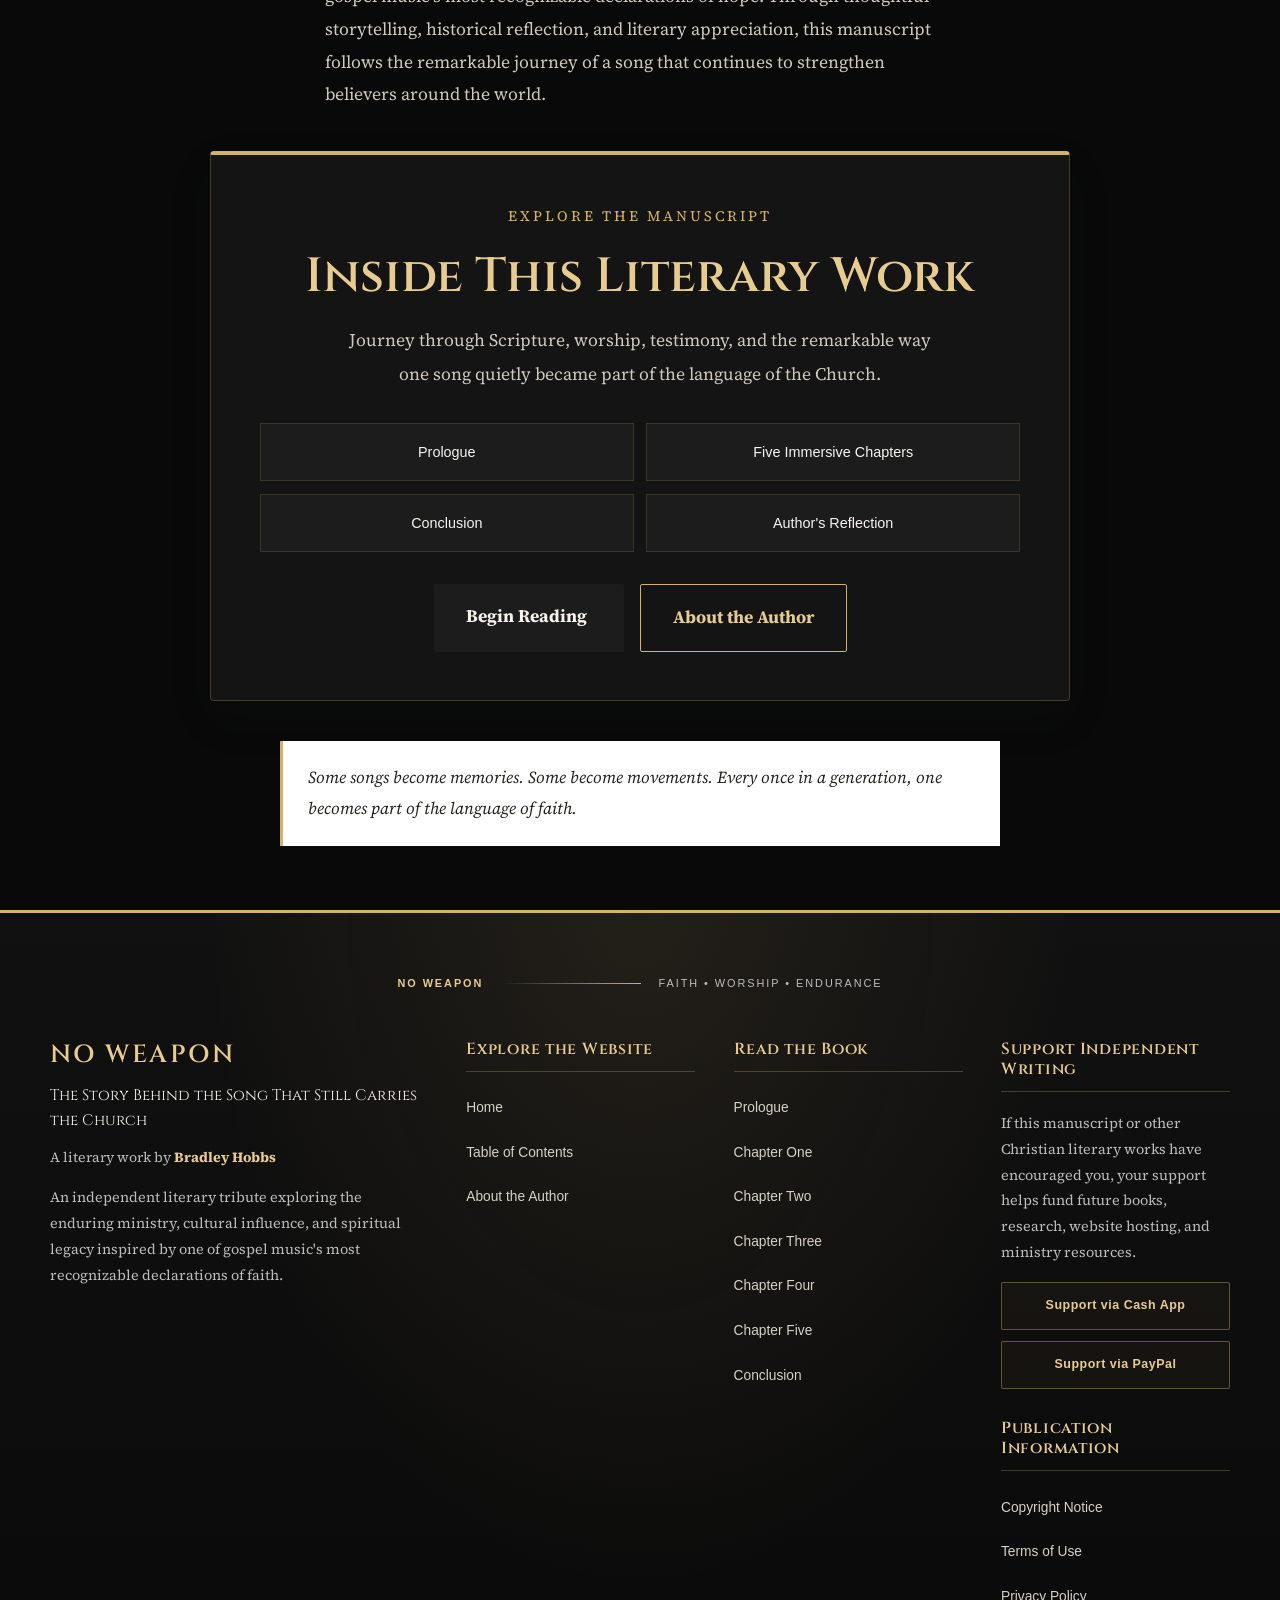
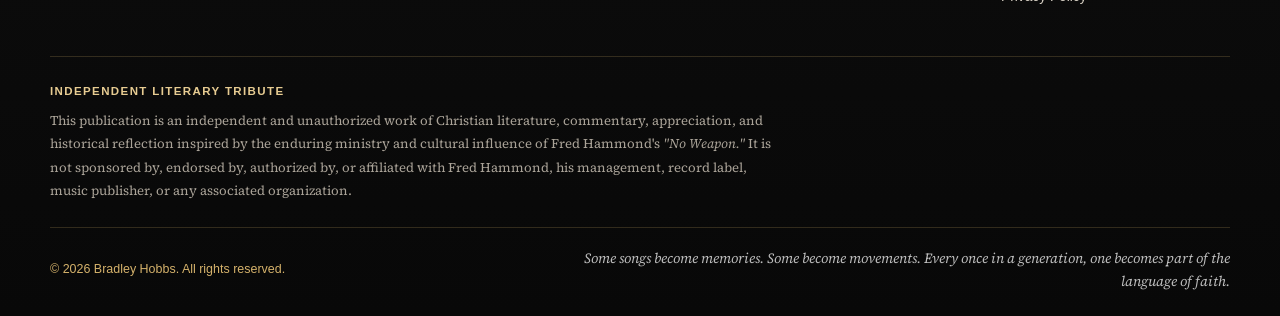
==== commit c5147b6e: "Restore original NO WEAPON stylesheet version" ====
--- a/index.html
+++ b/index.html
@@ -7,7 +7,7 @@
 <meta name="keywords" content="No Weapon, Bradley Hobbs, Christian Literature, Gospel Music, Fred Hammond, Worship">
 <meta name="author" content="Bradley Hobbs">
 <title>NO WEAPON | The Story Behind the Song That Still Carries the Church</title>
-<link rel="stylesheet" href="styles.css?v=20261106-banner-nav-frame">
+<link rel="stylesheet" href="styles.css?v=20261106-footer-refresh">
 </head>
 <body class="home-page">
 <main>
--- a/styles.css
+++ b/styles.css
@@ -1954,49 +1954,3 @@
   }
   .home-page .footer-bottom .footer-closing{text-align:left}
 }
-
-
-/* =========================================================
-   BANNER + NAVIGATION — ONE CONTINUOUS FRAME
-   Rounded upper corners; squared lower edge joins navigation
-========================================================= */
-.home-page .banner-frame{
-  overflow:hidden;
-  border-radius:16px 16px 0 0;
-  margin:0 auto;
-  padding:clamp(8px,1.4vw,16px);
-  padding-bottom:0;
-  border:1px solid rgba(213,178,107,.65);
-  border-bottom:0;
-  background:linear-gradient(135deg,#e7cc92,#8d6b2f 48%,#e7cc92);
-  box-shadow:0 18px 40px rgba(0,0,0,.32);
-}
-.home-page .banner-frame .hero-banner{
-  display:block;
-  width:100%;
-  margin:0;
-  border-radius:0;
-}
-.home-page .banner-navigation{
-  position:relative;
-  width:min(900px,100%);
-  margin:0 auto;
-  overflow:hidden;
-  border:1px solid rgba(213,178,107,.65);
-  border-top:1px solid rgba(213,178,107,.18);
-  border-radius:0 0 0 0;
-  box-shadow:0 18px 40px rgba(0,0,0,.32);
-  background:#090909;
-}
-.home-page .banner-navigation a{
-  border-radius:0;
-}
-@media(max-width:600px){
-  .home-page .banner-frame{
-    border-radius:12px 12px 0 0;
-    padding:7px 7px 0;
-  }
-  .home-page .banner-navigation{
-    border-radius:0;
-  }
-}
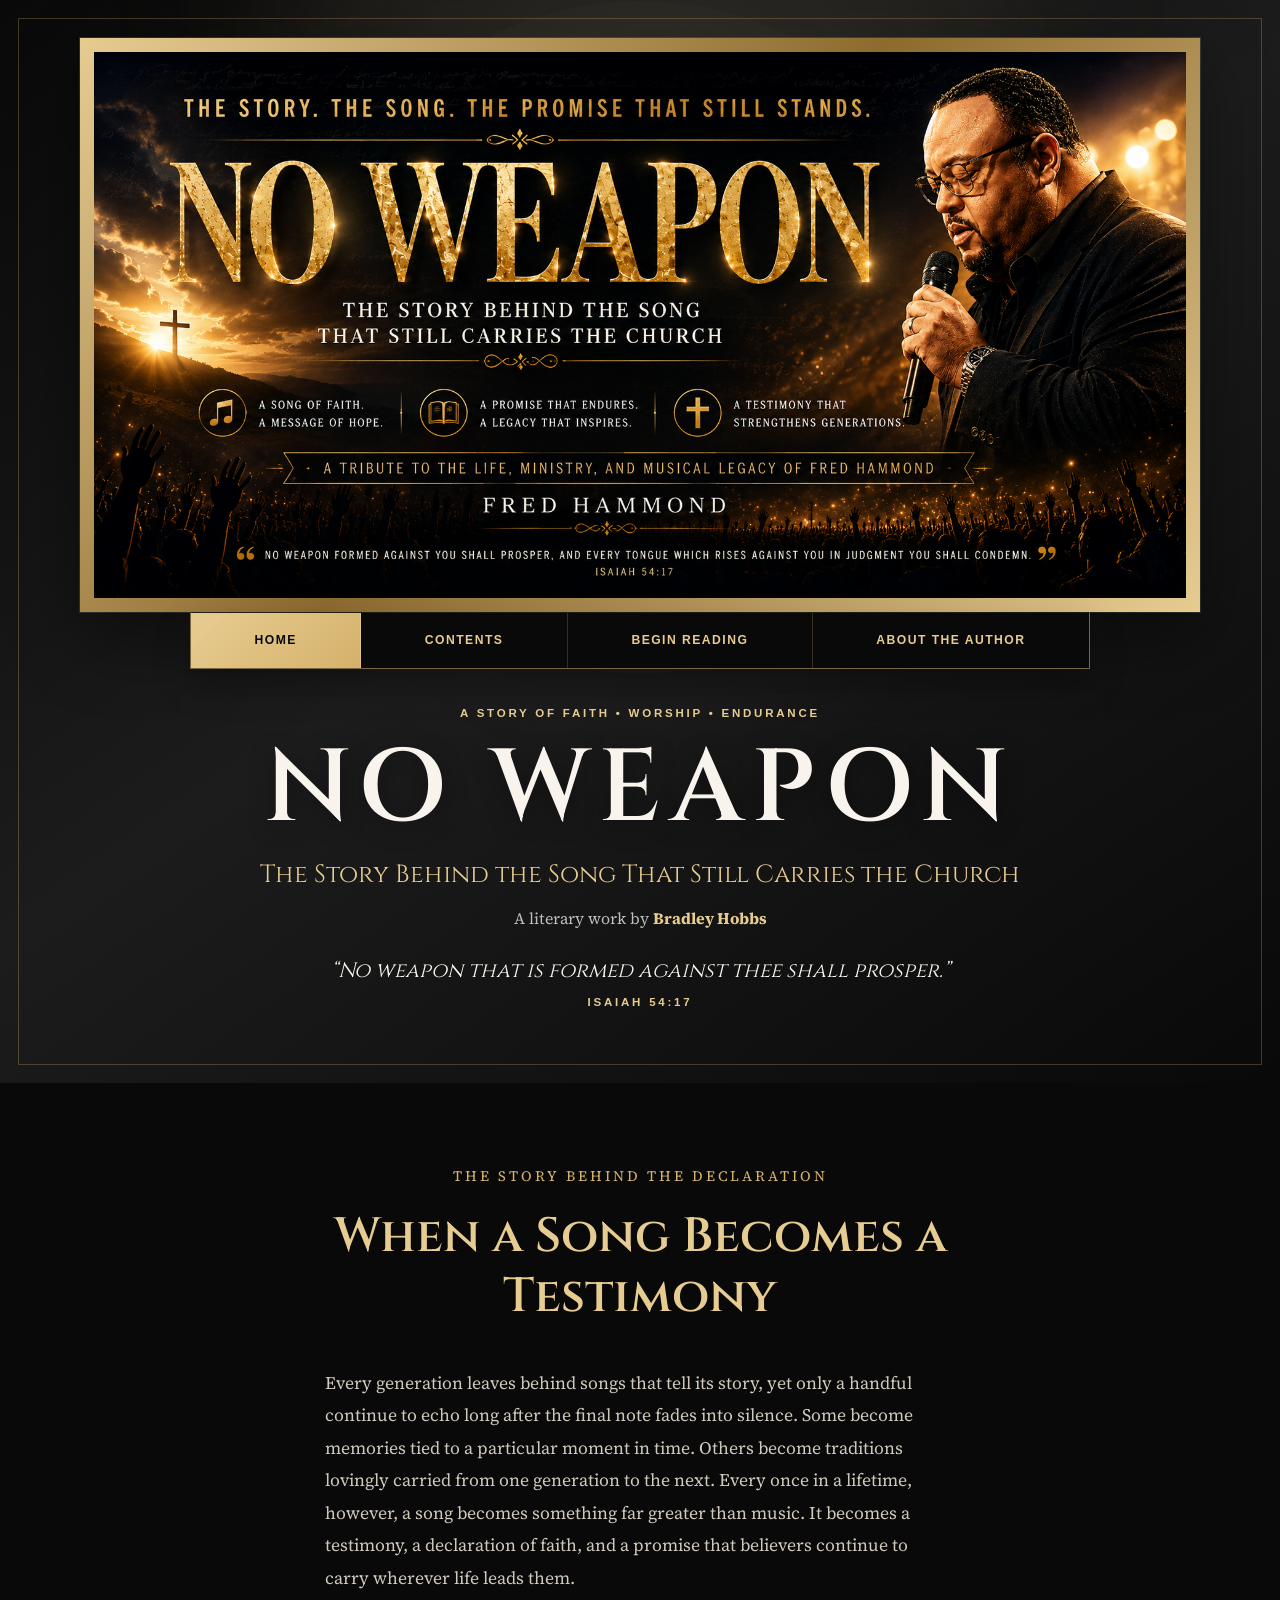
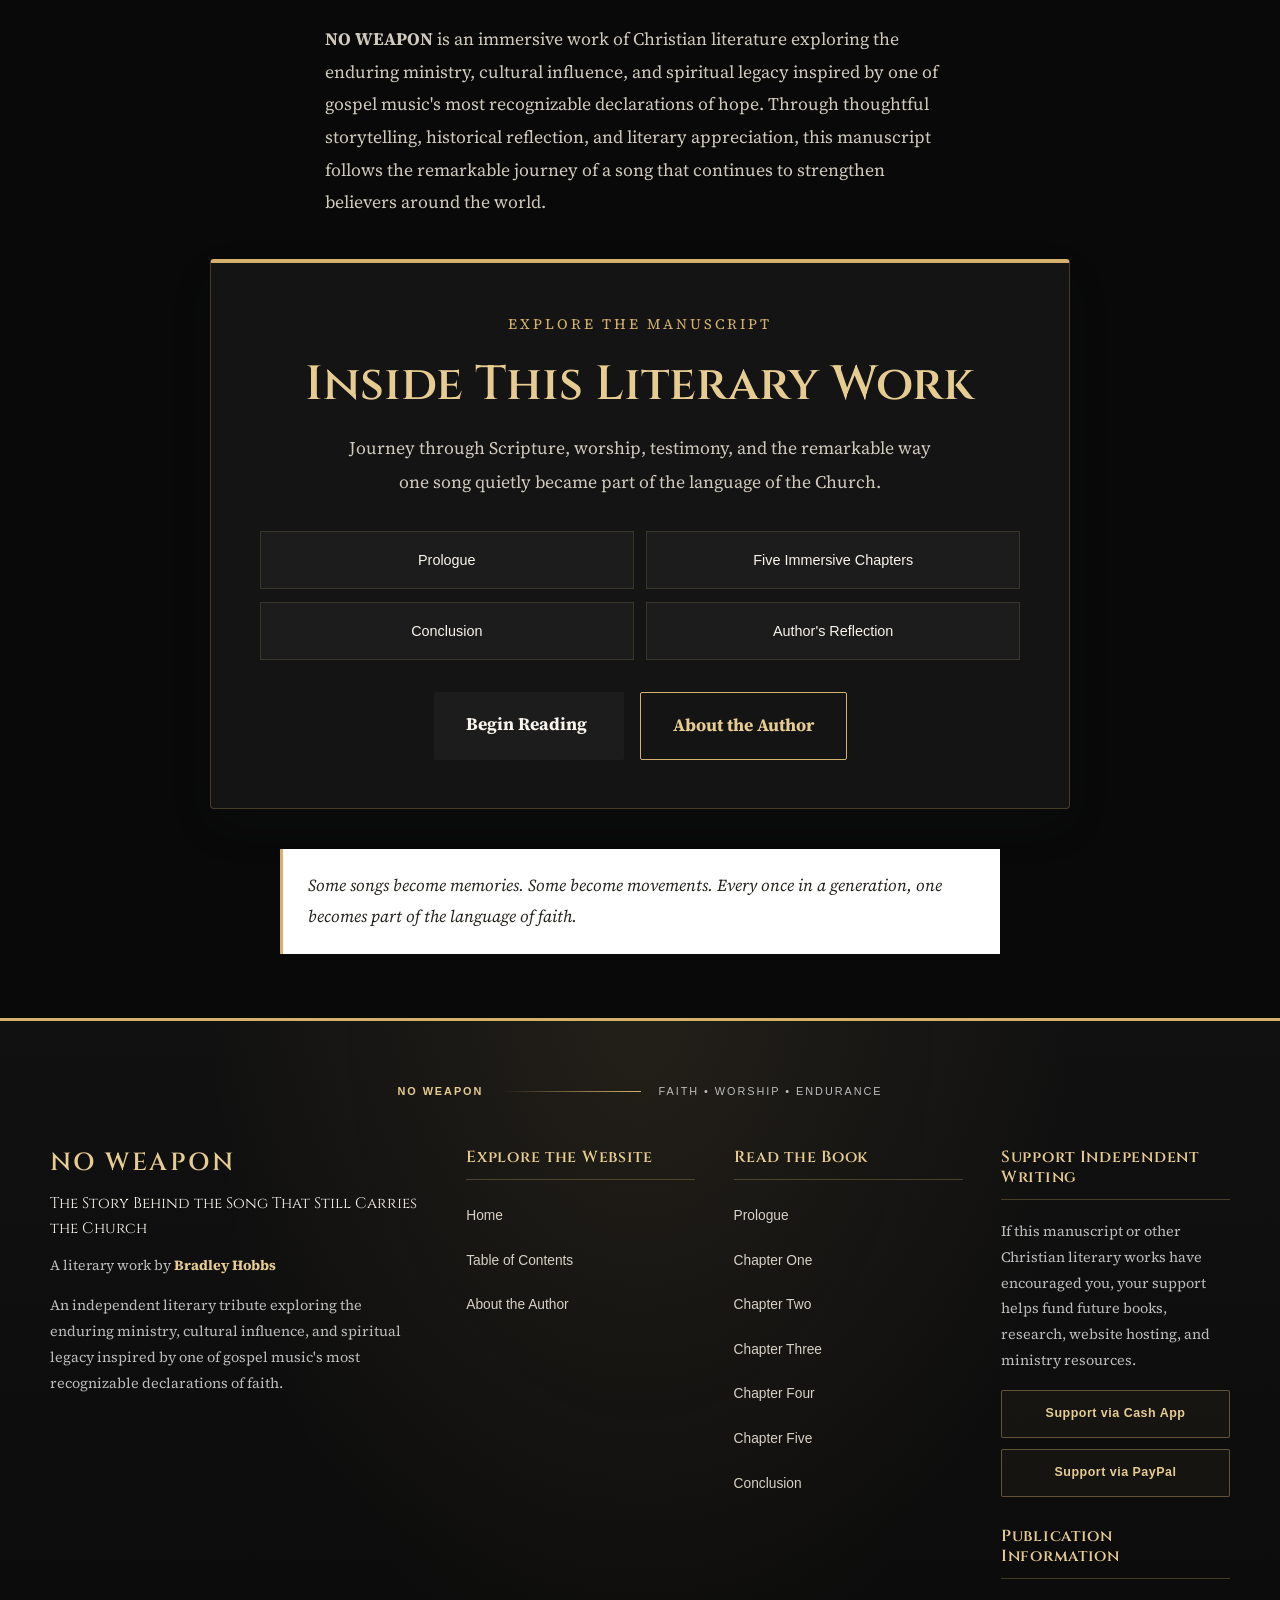
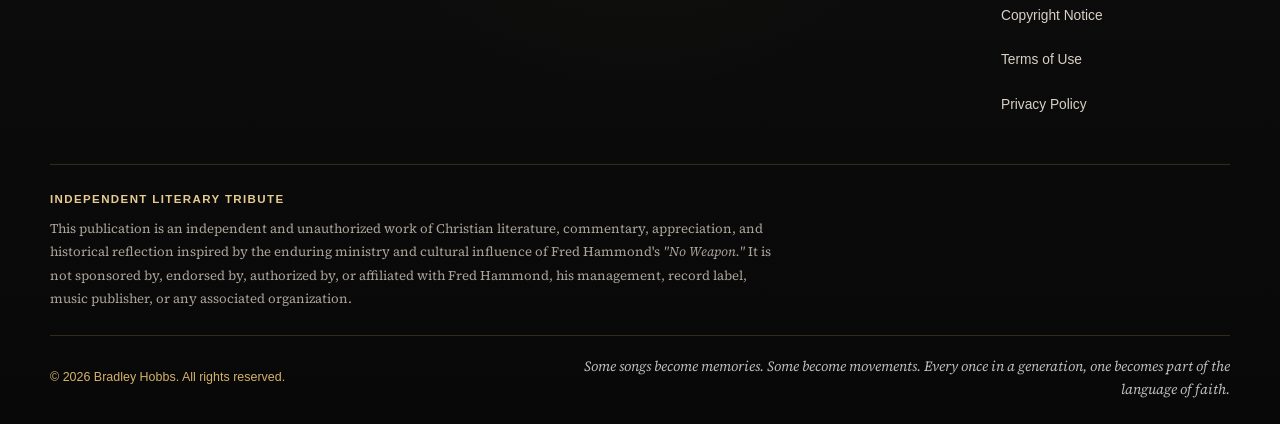
==== commit c981af11: "Refresh homepage desktop banner stylesheet" ====
--- a/index.html
+++ b/index.html
@@ -7,7 +7,7 @@
 <meta name="keywords" content="No Weapon, Bradley Hobbs, Christian Literature, Gospel Music, Fred Hammond, Worship">
 <meta name="author" content="Bradley Hobbs">
 <title>NO WEAPON | The Story Behind the Song That Still Carries the Church</title>
-<link rel="stylesheet" href="styles.css?v=20261106-footer-refresh">
+<link rel="stylesheet" href="styles.css?v=20261106-desktop-banner-room">
 </head>
 <body class="home-page">
 <main>
--- a/styles.css
+++ b/styles.css
@@ -1954,3 +1954,24 @@
   }
   .home-page .footer-bottom .footer-closing{text-align:left}
 }
+
+
+/* Desktop banner: give the artwork more room and preserve its natural proportions */
+@media(min-width:901px){
+  .home-page .banner-frame{
+    width:min(1120px,calc(100vw - 160px));
+    max-width:1120px;
+    padding:14px;
+  }
+  .home-page .hero-banner{
+    width:100%;
+    height:auto;
+    max-height:none;
+    object-fit:contain;
+  }
+}
+@media(min-width:1400px){
+  .home-page .banner-frame{
+    width:min(1180px,calc(100vw - 200px));
+  }
+}
